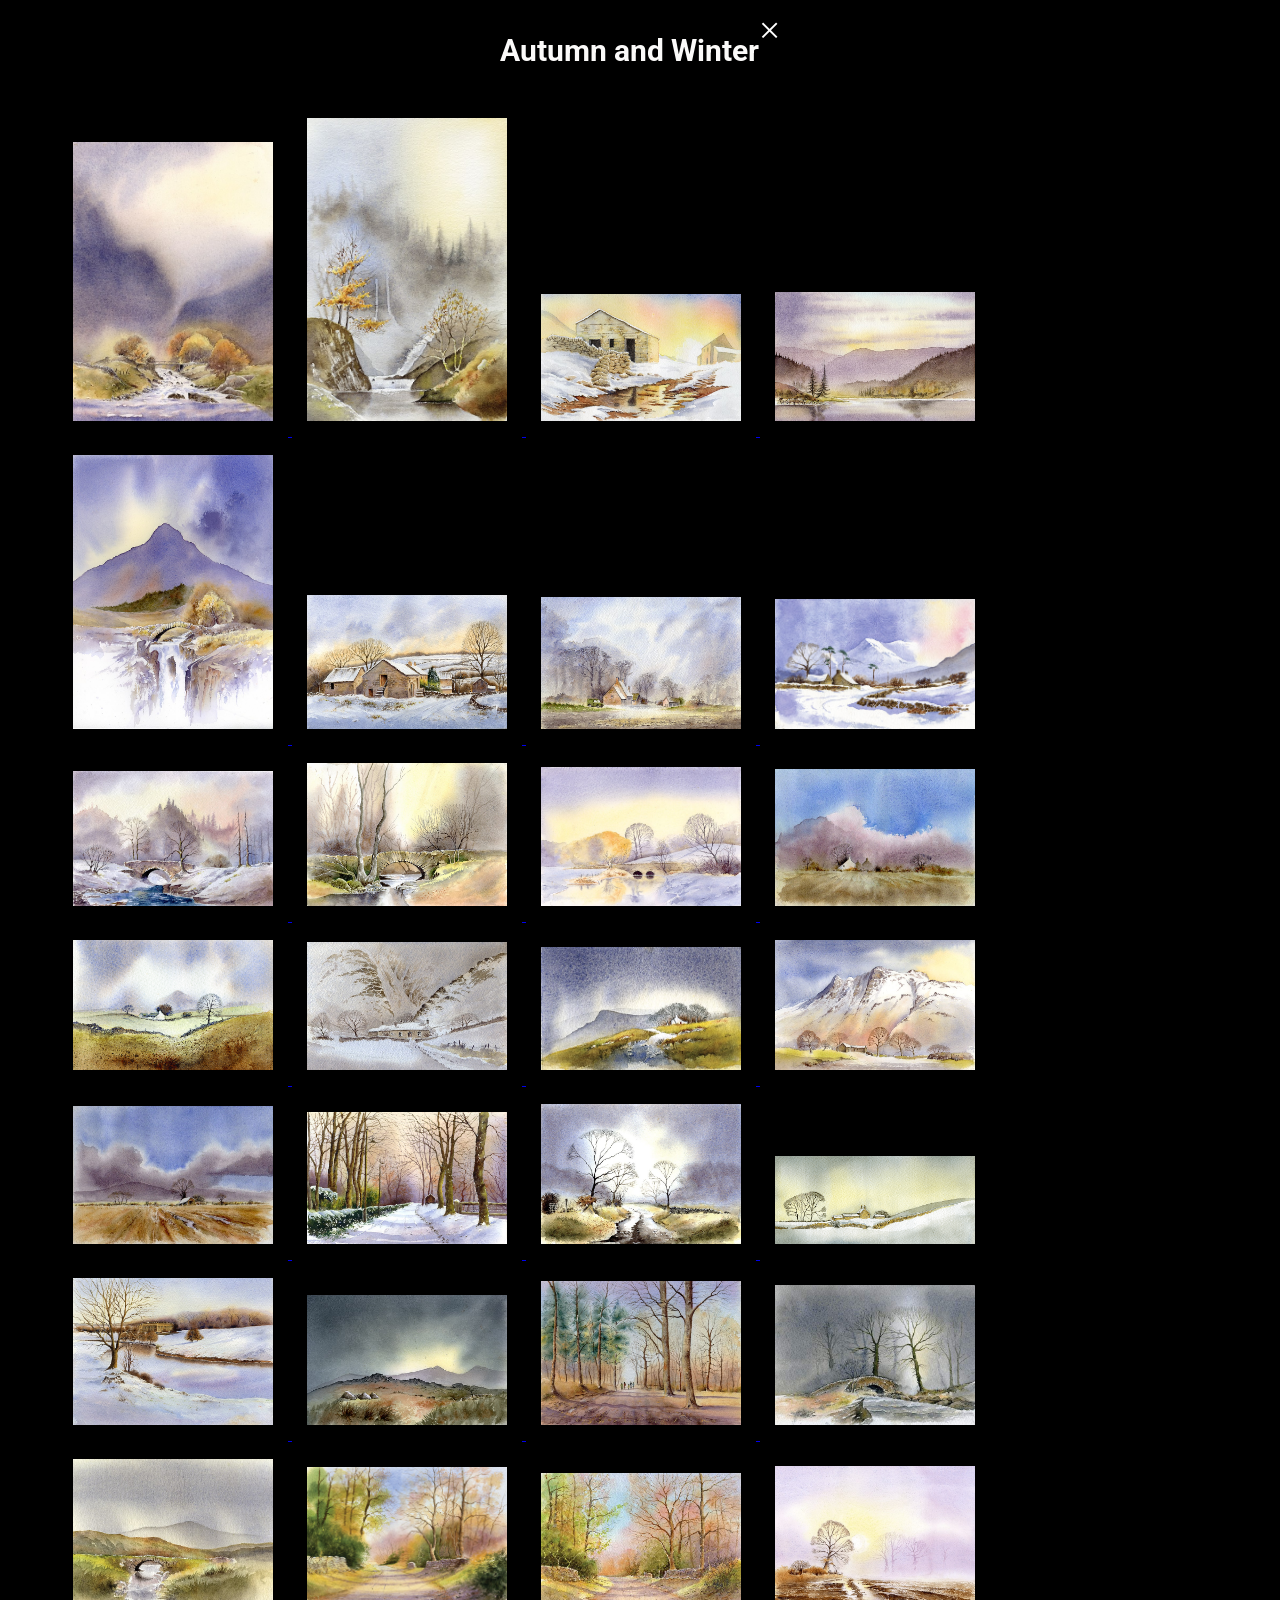
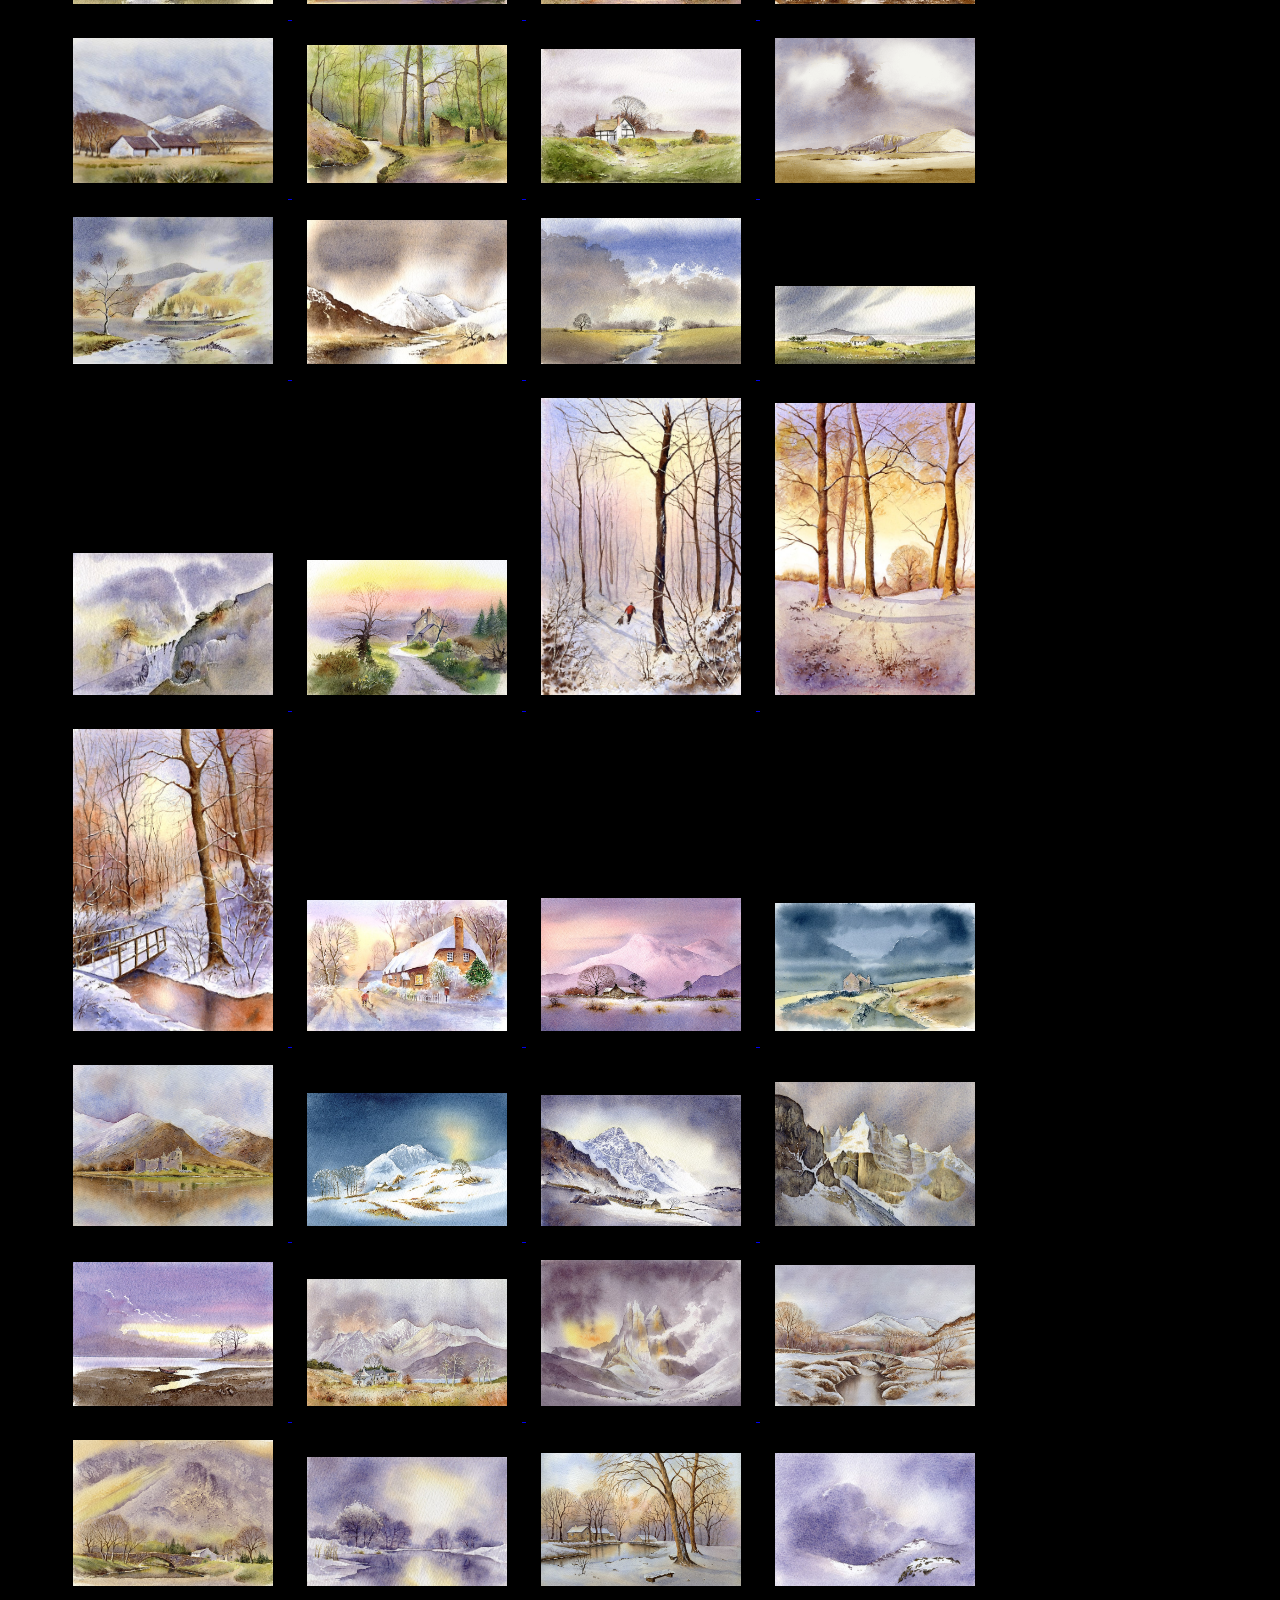
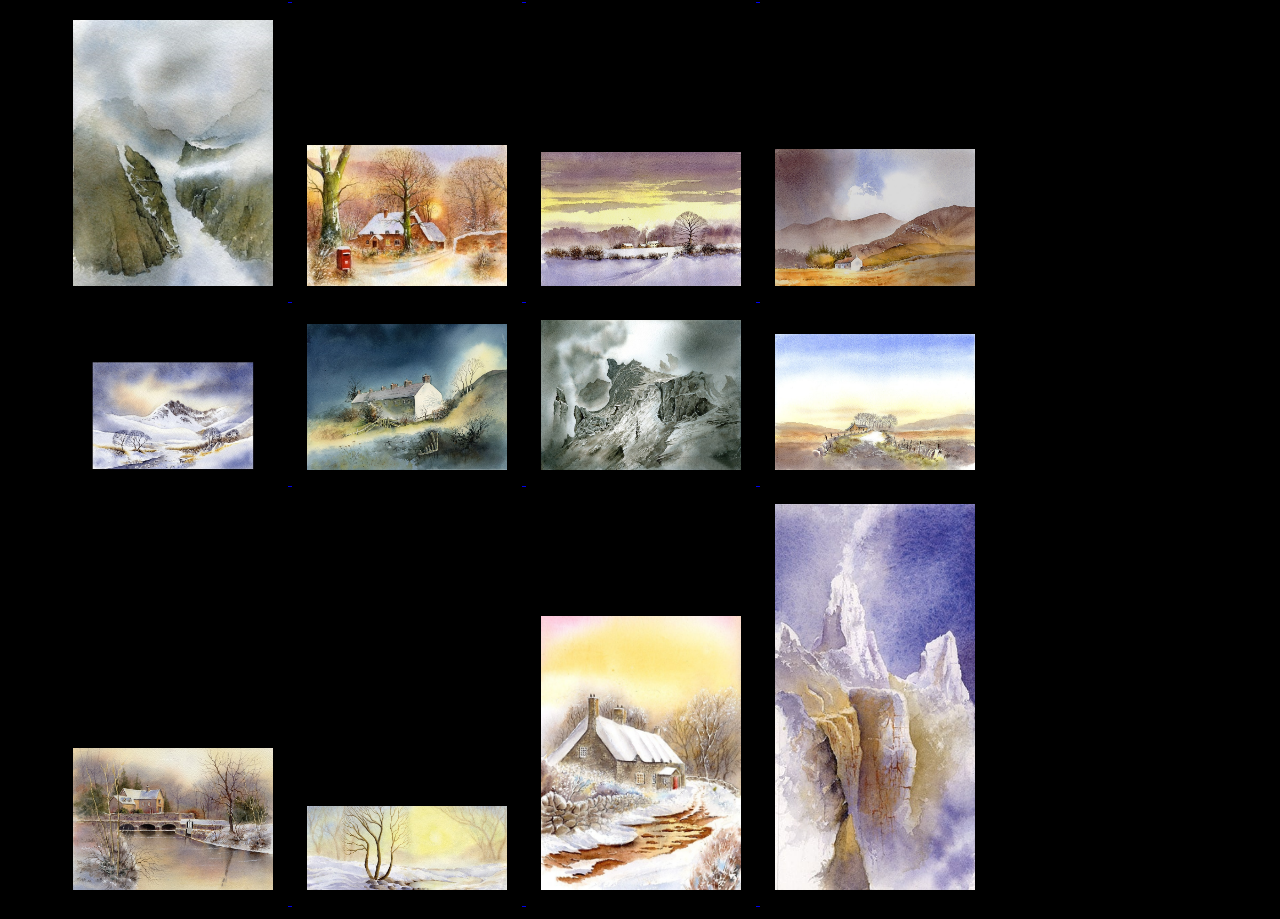
==== galleries/index2.html @ 6ade7bdd "Feb3.3" ====
<!DOCTYPE html>
<html>

<head>
  <meta name="viewport" content="width=device-width, initial-scale=1.0" />
  <title>LightBox</title>
  <link rel="stylesheet" href="css/style2.css" />
  <link rel="stylesheet" href="css/lightbox.min.css" />
  <link rel="preconnect" href="https://fonts.googleapis.com">
  <link rel="preconnect" href="https://fonts.gstatic.com" crossorigin>
  <link href="https://fonts.googleapis.com/css2?family=Roboto:ital,wght@1,100&display=swap" rel="stylesheet">
</head>

<body>
  <nav>
    <h1>Autumn and Winter </h1>
    <a href="../index.html" class="popup__close--white">&times;</a>
  </nav>




  <div class="container">
    <div class="gallery">
      <a href="images/1biga.jpg" data-lightbox="models">
        <img src="images/1biga.jpg" />
      </a>
      <a href="images/2biga.jpg" data-lightbox="models">
        <img src="images/2biga.jpg" />
      </a>
      <a href="images/3a.jpg" data-lightbox="models">
        <img src="images/3a.jpg" />
      </a>
      <a href="images/4a.jpg" data-lightbox="models">
        <img src="images/4a.jpg" />
      </a>
      <a href="images/5a.jpg" data-lightbox="models">
        <img src="images/5a.jpg" />
      </a>
      <a href="images/6a.jpg" data-lightbox="models">
        <img src="images/6a.jpg" />
      </a>
      <a href="images/7a.jpg" data-lightbox="models">
        <img src="images/7a.jpg" />
      </a>
      <a href="images/8biga.jpg" data-lightbox="models">
        <img src="images/8biga.jpg" />
      </a>
      <a href="images/9a.jpg" data-lightbox="models">
        <img src="images/9a.jpg" />
      </a>
      <a href="images/10a.jpg" data-lightbox="models">
        <img src="images/10a.jpg" />
      </a>
      <a href="images/11a.jpg" data-lightbox="models">
        <img src="images/11a.jpg" />
      </a>
      <a href="images/12a.jpg" data-lightbox="models">
        <img src="images/12a.jpg" />
      </a>
      <a href="images/13a.jpg" data-lightbox="models">
        <img src="images/13a.jpg" />
      </a>
      <a href="images/14a.jpg" data-lightbox="models">
        <img src="images/14a.jpg" />
      </a>
      <a href="images/15a.jpg" data-lightbox="models">
        <img src="images/15a.jpg" />
      </a>
      <a href="images/16a.jpg" data-lightbox="models">
        <img src="images/16a.jpg" />
      </a>
      <a href="images/17a.jpg" data-lightbox="models">
        <img src="images/17a.jpg" />
      </a>
      <a href="images/18a.jpg" data-lightbox="models">
        <img src="images/18a.jpg" />
      </a>
      <a href="images/19a.jpg" data-lightbox="models">
        <img src="images/19a.jpg" />
      </a>
      <a href="images/20a.png" data-lightbox="models">
        <img src="images/20a.png" />
      </a>
      <a href="images/21a.jpg" data-lightbox="models">
        <img src="images/21a.jpg" />
      </a>
      <a href="images/22a.jpg" data-lightbox="models">
        <img src="images/22a.jpg" />
      </a>
      <a href="images/23a.jpg" data-lightbox="models">
        <img src="images/23a.jpg" />
      </a>
      <a href="images/24a.jpg" data-lightbox="models">
        <img src="images/24a.jpg" />
      </a>
      <a href="images/25a.jpg" data-lightbox="models">
        <img src="images/25a.jpg" />
      </a>
      <a href="images/26a.jpg" data-lightbox="models">
        <img src="images/26a.jpg" />
      </a>
      <a href="images/27a.jpg" data-lightbox="models">
        <img src="images/27a.jpg" />
      </a>
      <a href="images/28a.jpg" data-lightbox="models">
        <img src="images/28a.jpg" />
      </a>
      <a href="images/29a.jpg" data-lightbox="models">
        <img src="images/29a.jpg" />
      </a>
      <a href="images/30a.jpg" data-lightbox="models">
        <img src="images/30a.jpg" />
      </a>
      <a href="images/31a.jpg" data-lightbox="models">
        <img src="images/31a.jpg" />
      </a>
      <a href="images/32a.png" data-lightbox="models">
        <img src="images/32a.png" />
      </a>
      <a href="images/33a.jpg" data-lightbox="models">
        <img src="images/33a.jpg" />
      </a>
      <a href="images/34a.jpg" data-lightbox="models">
        <img src="images/34a.jpg" />
      </a>
      <a href="images/35a.jpg" data-lightbox="models">
        <img src="images/35a.jpg" />
      </a>
      <a href="images/36a.jpg" data-lightbox="models">
        <img src="images/36a.jpg" />
      </a>
      <a href="images/37au.jpg" data-lightbox="models">
        <img src="images/37au.jpg" />
      </a>
      <a href="images/38a.jpg" data-lightbox="models">
        <img src="images/38a.jpg" />
      </a>
      <a href="images/39a.jpg" data-lightbox="models">
        <img src="images/39a.jpg" />
      </a>
      <a href="images/40a.jpg" data-lightbox="models">
        <img src="images/40a.jpg" />
      </a>
      <a href="images/41a.jpg" data-lightbox="models">
        <img src="images/41a.jpg" />
      </a>
      <a href="images/42a.jpg" data-lightbox="models">
        <img src="images/42a.jpg" />
      </a>
      <a href="images/43a.jpg" data-lightbox="models">
        <img src="images/43a.jpg" />
      </a>
      <a href="images/44a.jpg" data-lightbox="models">
        <img src="images/44a.jpg" />
      </a>
      <a href="images/45a.jpg" data-lightbox="models">
        <img src="images/45a.jpg" />
      </a>
      <a href="images/46a.jpg" data-lightbox="models">
        <img src="images/46a.jpg" />
      </a>
      <a href="images/47a.jpg" data-lightbox="models">
        <img src="images/47a.jpg" />
      </a>
      <a href="images/48a.jpg" data-lightbox="models">
        <img src="images/48a.jpg" />
      </a>
      <a href="images/49a.jpg" data-lightbox="models">
        <img src="images/49a.jpg" />
      </a>
      <a href="images/50a.jpg" data-lightbox="models">
        <img src="images/50a.jpg" />
      </a>
      <a href="images/51a.jpg" data-lightbox="models">
        <img src="images/51a.jpg" />
      </a>
      <a href="images/52a.jpg" data-lightbox="models">
        <img src="images/52a.jpg" />
      </a>
      <a href="images/53a.jpg" data-lightbox="models">
        <img src="images/53a.jpg" />
      </a>
      <a href="images/54a.jpg" data-lightbox="models">
        <img src="images/54a.jpg" />
      </a>
      <a href="images/55a.jpg" data-lightbox="models">
        <img src="images/55a.jpg" />
      </a>
      <a href="images/56a.jpg" data-lightbox="models">
        <img src="images/56a.jpg" />
      </a>
      <a href="images/57ab.jpg" data-lightbox="models">
        <img src="images/57ab.jpg" />
      </a>
      <a href="images/58a.jpg" data-lightbox="models">
        <img src="images/58a.jpg" />
      </a>
      <a href="images/59a.jpg" data-lightbox="models">
        <img src="images/59a.jpg" />
      </a>
      <a href="images/60a.jpg" data-lightbox="models">
        <img src="images/60a.jpg" />
      </a>
      <a href="images/61a.jpg" data-lightbox="models">
        <img src="images/61a.jpg" />
      </a>
      <a href="images/62a.jpg" data-lightbox="models">
        <img src="images/62a.jpg" />
      </a>
      <a href="images/63a.jpg" data-lightbox="models">
        <img src="images/63a.jpg" />
      </a>
      <a href="images/64a.jpg" data-lightbox="models">
        <img src="images/64a.jpg" />
      </a>
      <a href="images/65a.jpg" data-lightbox="models">
        <img src="images/65a.jpg" />
      </a>
      <a href="images/66a.jpg" data-lightbox="models">
        <img src="images/66a.jpg" />
      </a>
      <a href="images/67a.jpg" data-lightbox="models">
        <img src="images/67a.jpg" />
      </a>
      <a href="images/68a.jpg" data-lightbox="models">
        <img src="images/68a.jpg" />
      </a>
      <!-- <a href="images/51a.jpg" data-lightbox="models" >
          <img src="images/51a.jpg" />
        </a> -->


    </div>
    <script src="js/lightbox-plus-jquery.min.js"></script>
</body>

</html>
---- galleries/css/style2.css ----
body {
  background-color: #000000;
}

nav {
  display: flex;
  justify-content: center;
}

h1 {
  text-align: center;
  color: rgb(251, 250, 249);
  font-family: "Roboto", sans-serif;
  /*   
  font-family: "Water Brush", cursive; */
  font-size: calc(1.3rem + 0.75vw);
}

.gallery {
  margin: 10px 50px;
}

.gallery img {
  transition: 1s;
  padding: 15px;
  width: 200px;
}

.gallery img:hover {
  filter: grayscale(100%);
  transform: scale(1.1);
}

.popup__close--white:link,
.popup__close--white:visited {
  color: white;
  /* top: -4rem;
  right: 1rem; */
  font-size: calc(1.2rem + 1.5vw);
  text-decoration: none;
  /* line-height: 1; */
  /* justify-content: end; */
  /* display: inline-block; */
}

/* .popup__close:link,
.popup__close:visited {
  color: #777;
  position: absolute;
  top: 2rem;
  right: 1rem;
  font-size: 4rem;
  text-decoration: none;
  display: inline-block;
  transition: all 0.2s;
  line-height: 1;
} */
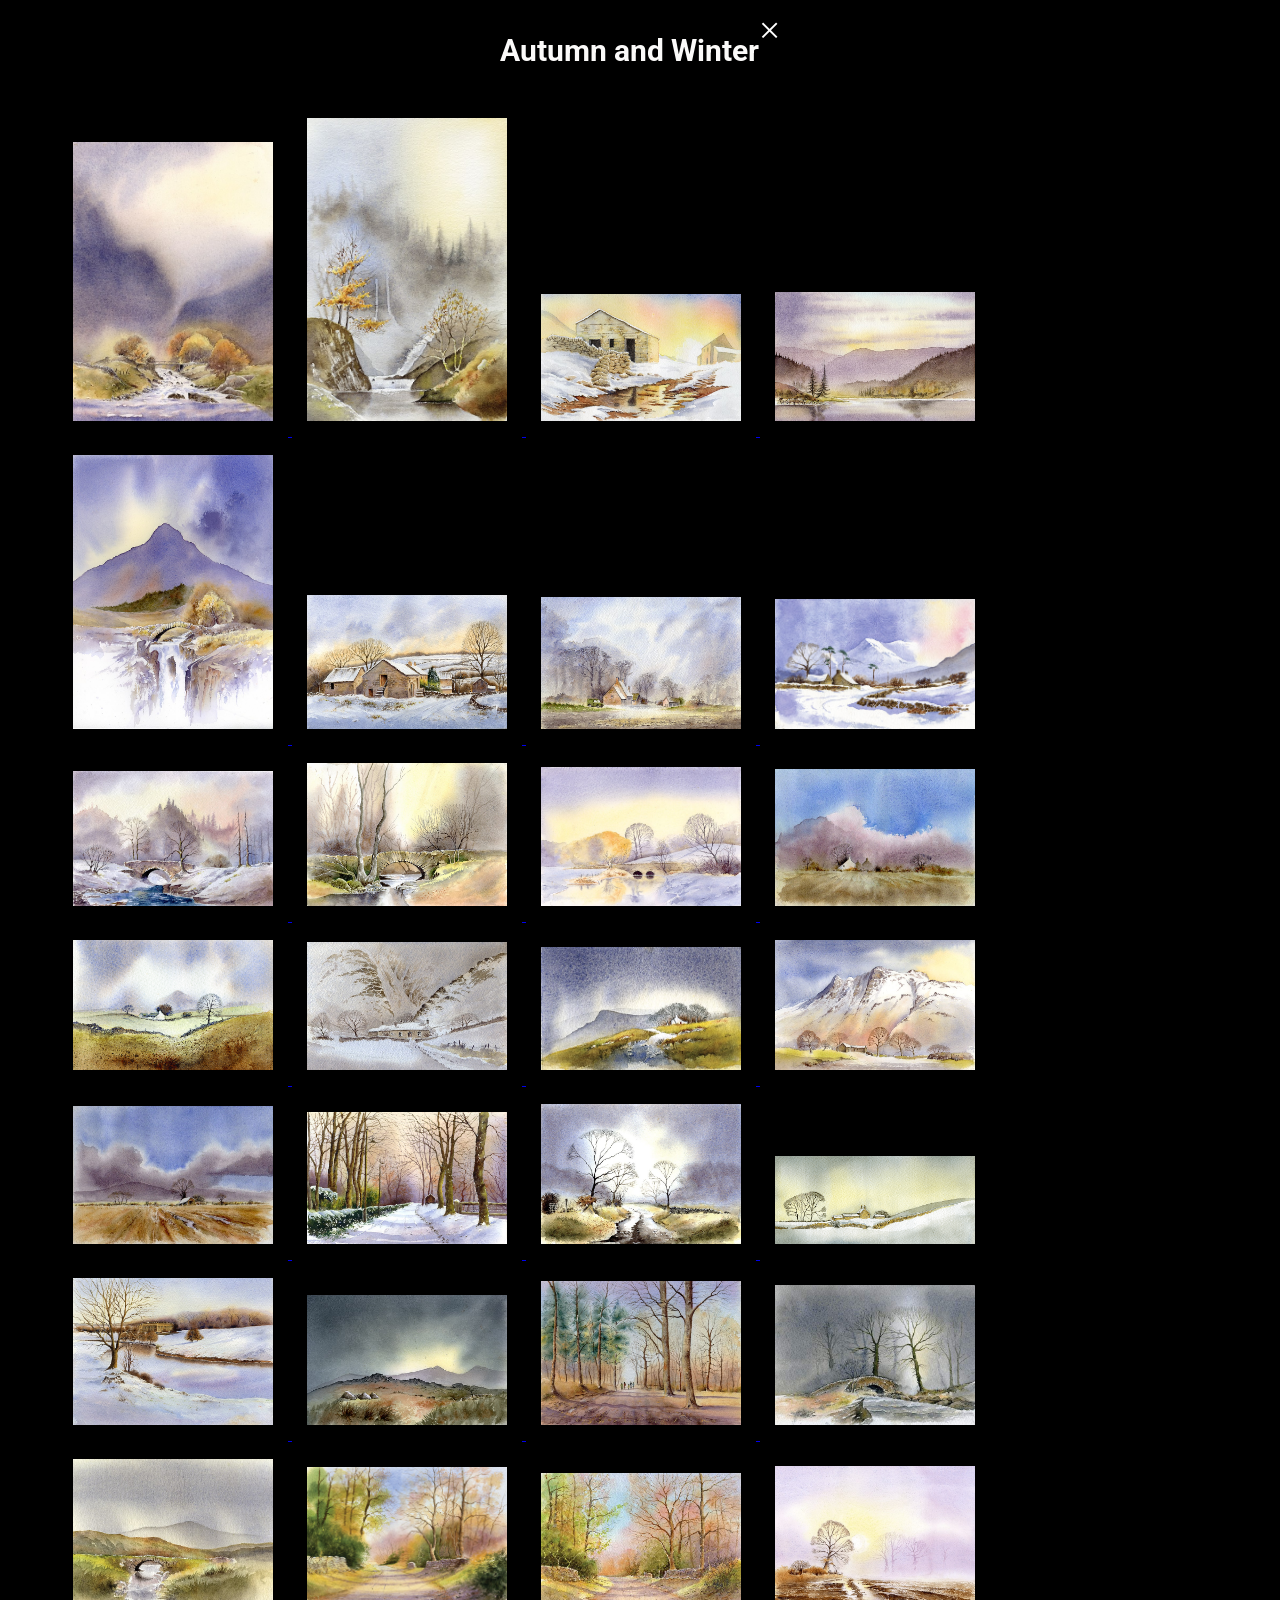
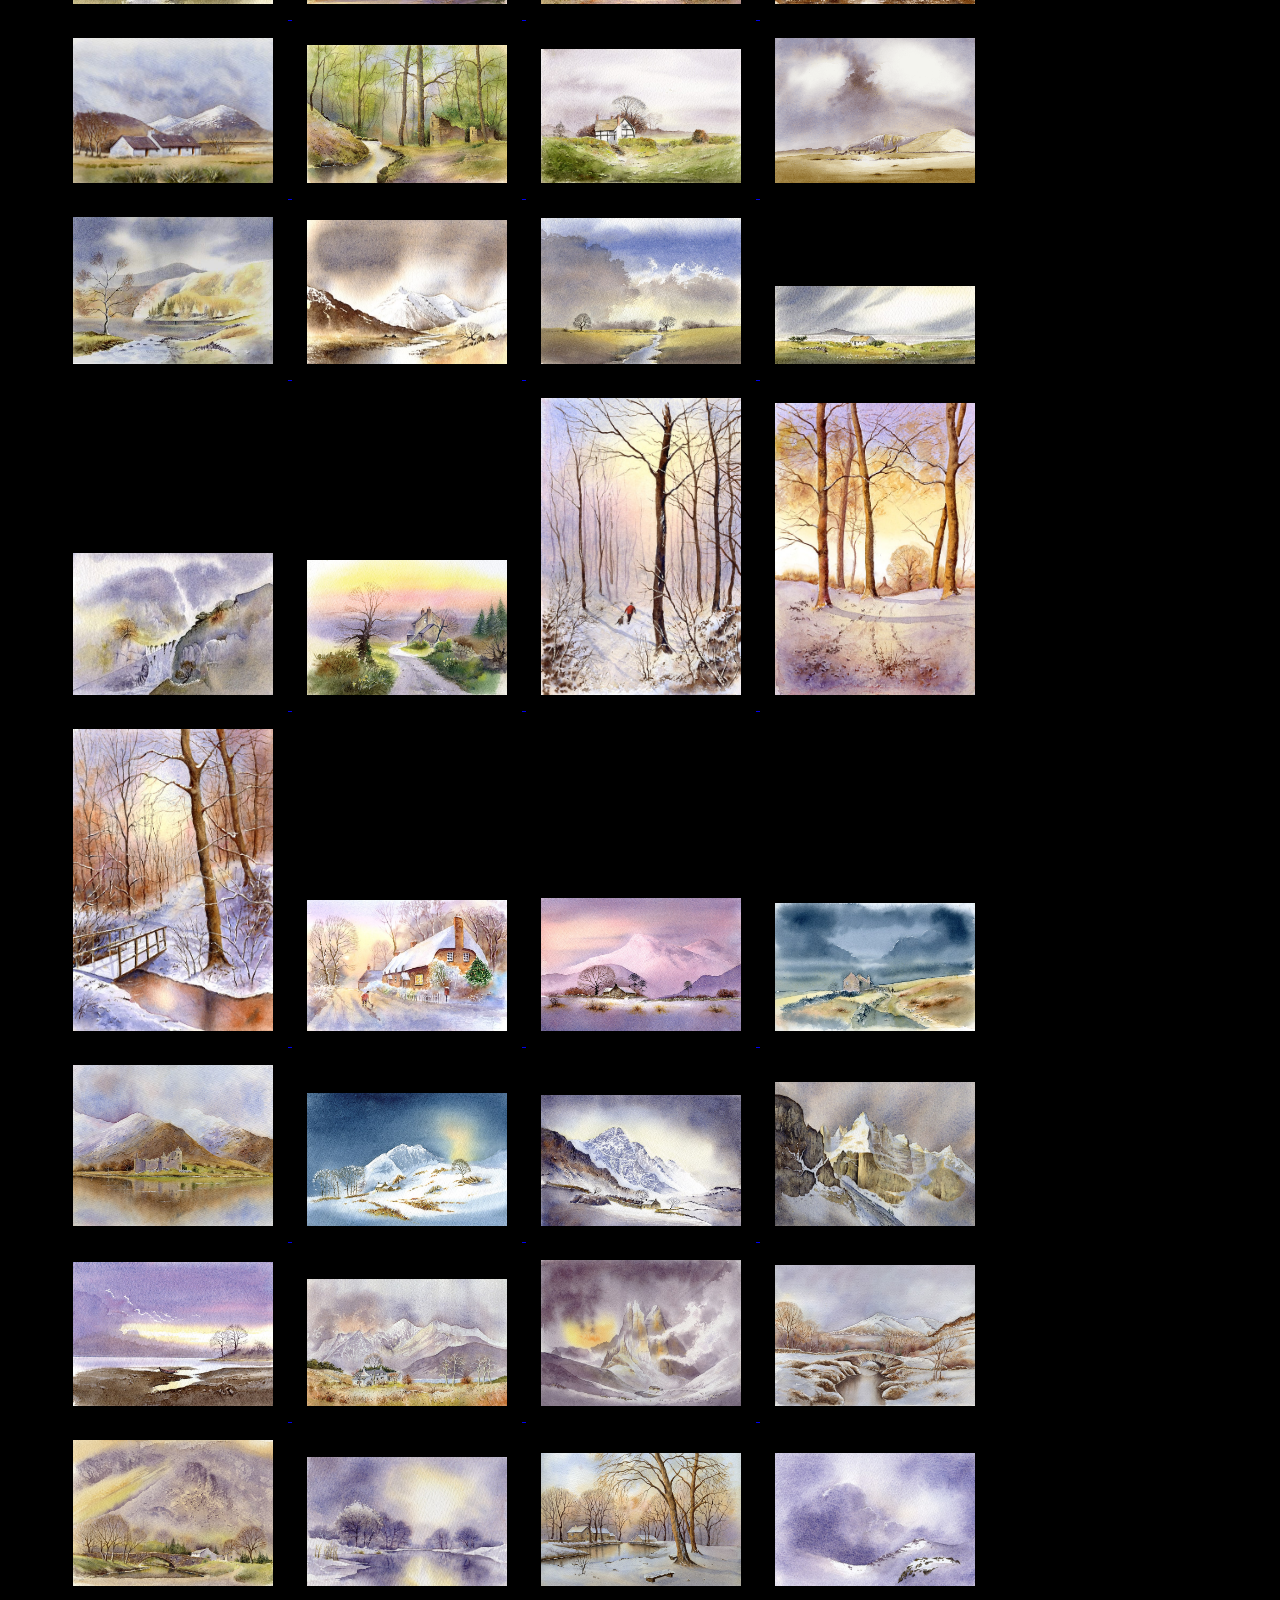
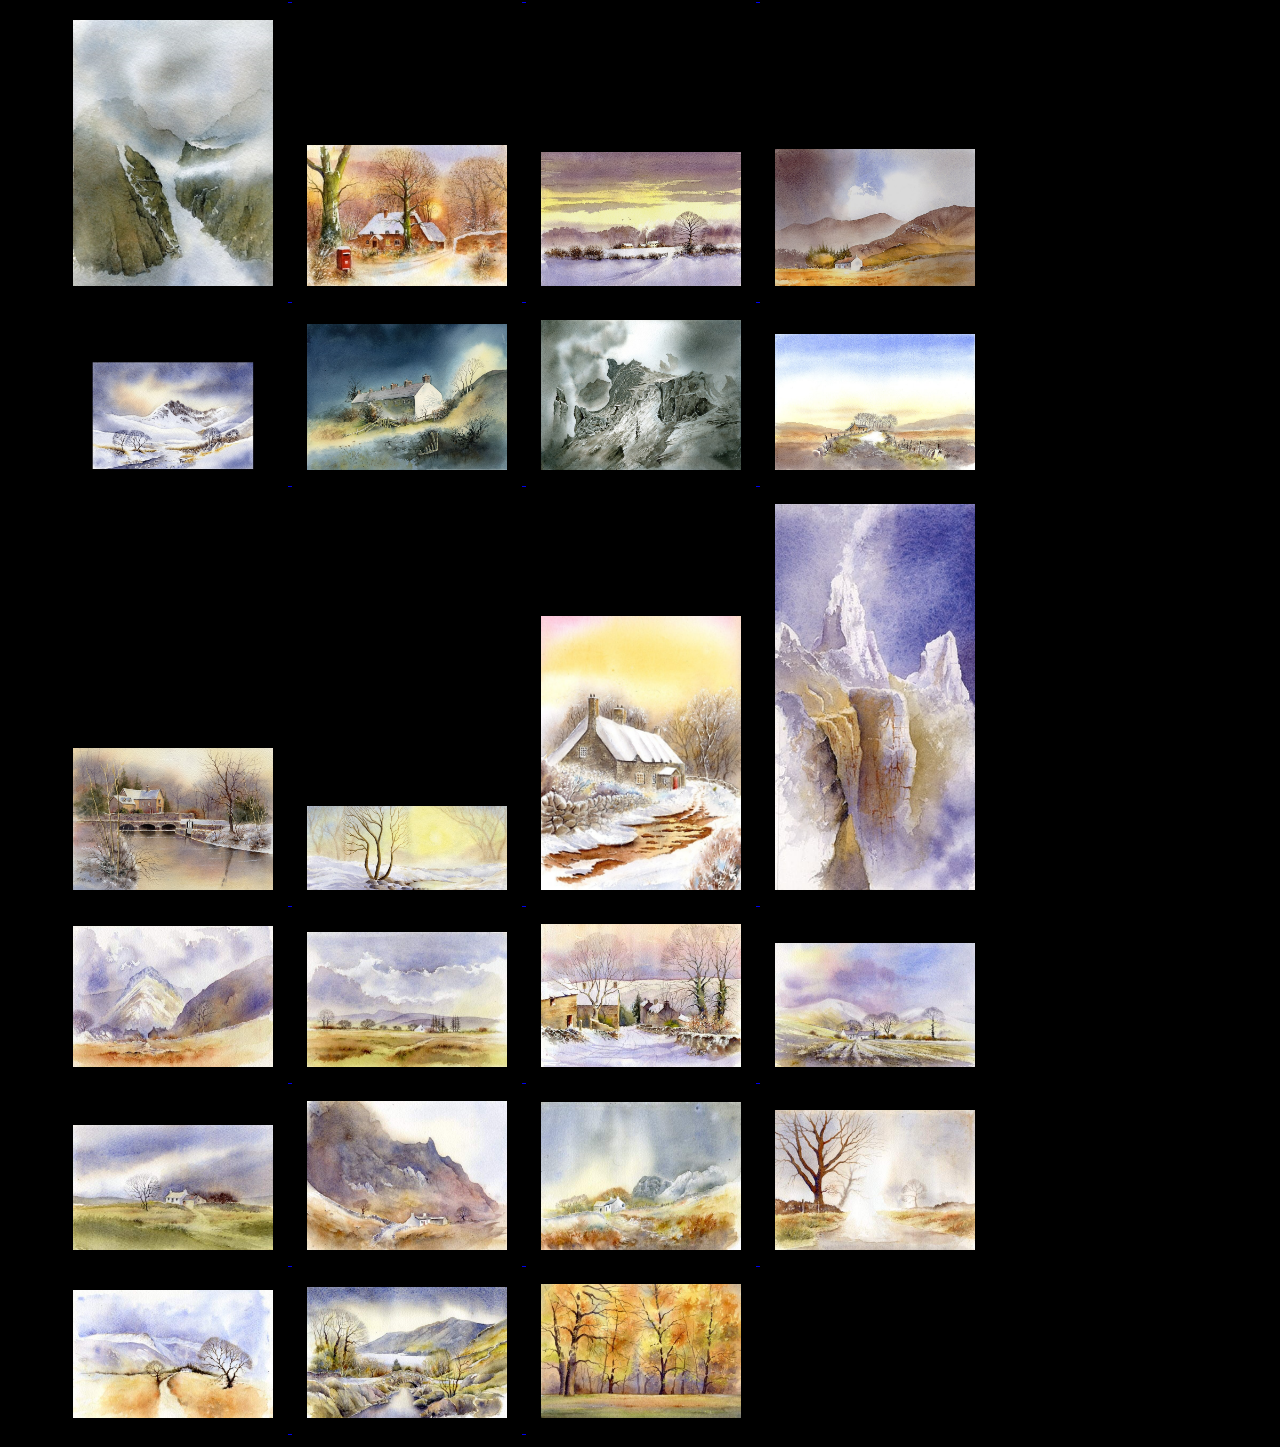
==== commit d6f4a856: "April06.1" ====
--- a/galleries/index2.html
+++ b/galleries/index2.html
@@ -226,6 +226,39 @@
       <a href="images/68a.jpg" data-lightbox="models">
         <img src="images/68a.jpg" />
       </a>
+      <a href="images/69a.jpg" data-lightbox="models">
+        <img src="images/69a.jpg" />
+      </a>
+      <a href="images/70a.jpg" data-lightbox="models">
+        <img src="images/70a.jpg" />
+      </a>
+      <a href="images/71a.jpg" data-lightbox="models">
+        <img src="images/71a.jpg" />
+      </a>
+      <a href="images/72a.jpg" data-lightbox="models">
+        <img src="images/72a.jpg" />
+      </a>
+      <a href="images/73a.jpg" data-lightbox="models">
+        <img src="images/73a.jpg" />
+      </a>
+      <a href="images/74a.jpg" data-lightbox="models">
+        <img src="images/74a.jpg" />
+      </a>
+      <a href="images/75a.jpg" data-lightbox="models">
+        <img src="images/75a.jpg" />
+      </a>
+      <a href="images/76a.jpg" data-lightbox="models">
+        <img src="images/76a.jpg" />
+      </a>
+      <a href="images/77a.jpg" data-lightbox="models">
+        <img src="images/77a.jpg" />
+      </a>
+      <a href="images/78a.jpg" data-lightbox="models">
+        <img src="images/78a.jpg" />
+      </a>
+      <a href="images/79a.jpg" data-lightbox="models">
+        <img src="images/79a.jpg" />
+      </a>
       <!-- <a href="images/51a.jpg" data-lightbox="models" >
           <img src="images/51a.jpg" />
         </a> -->
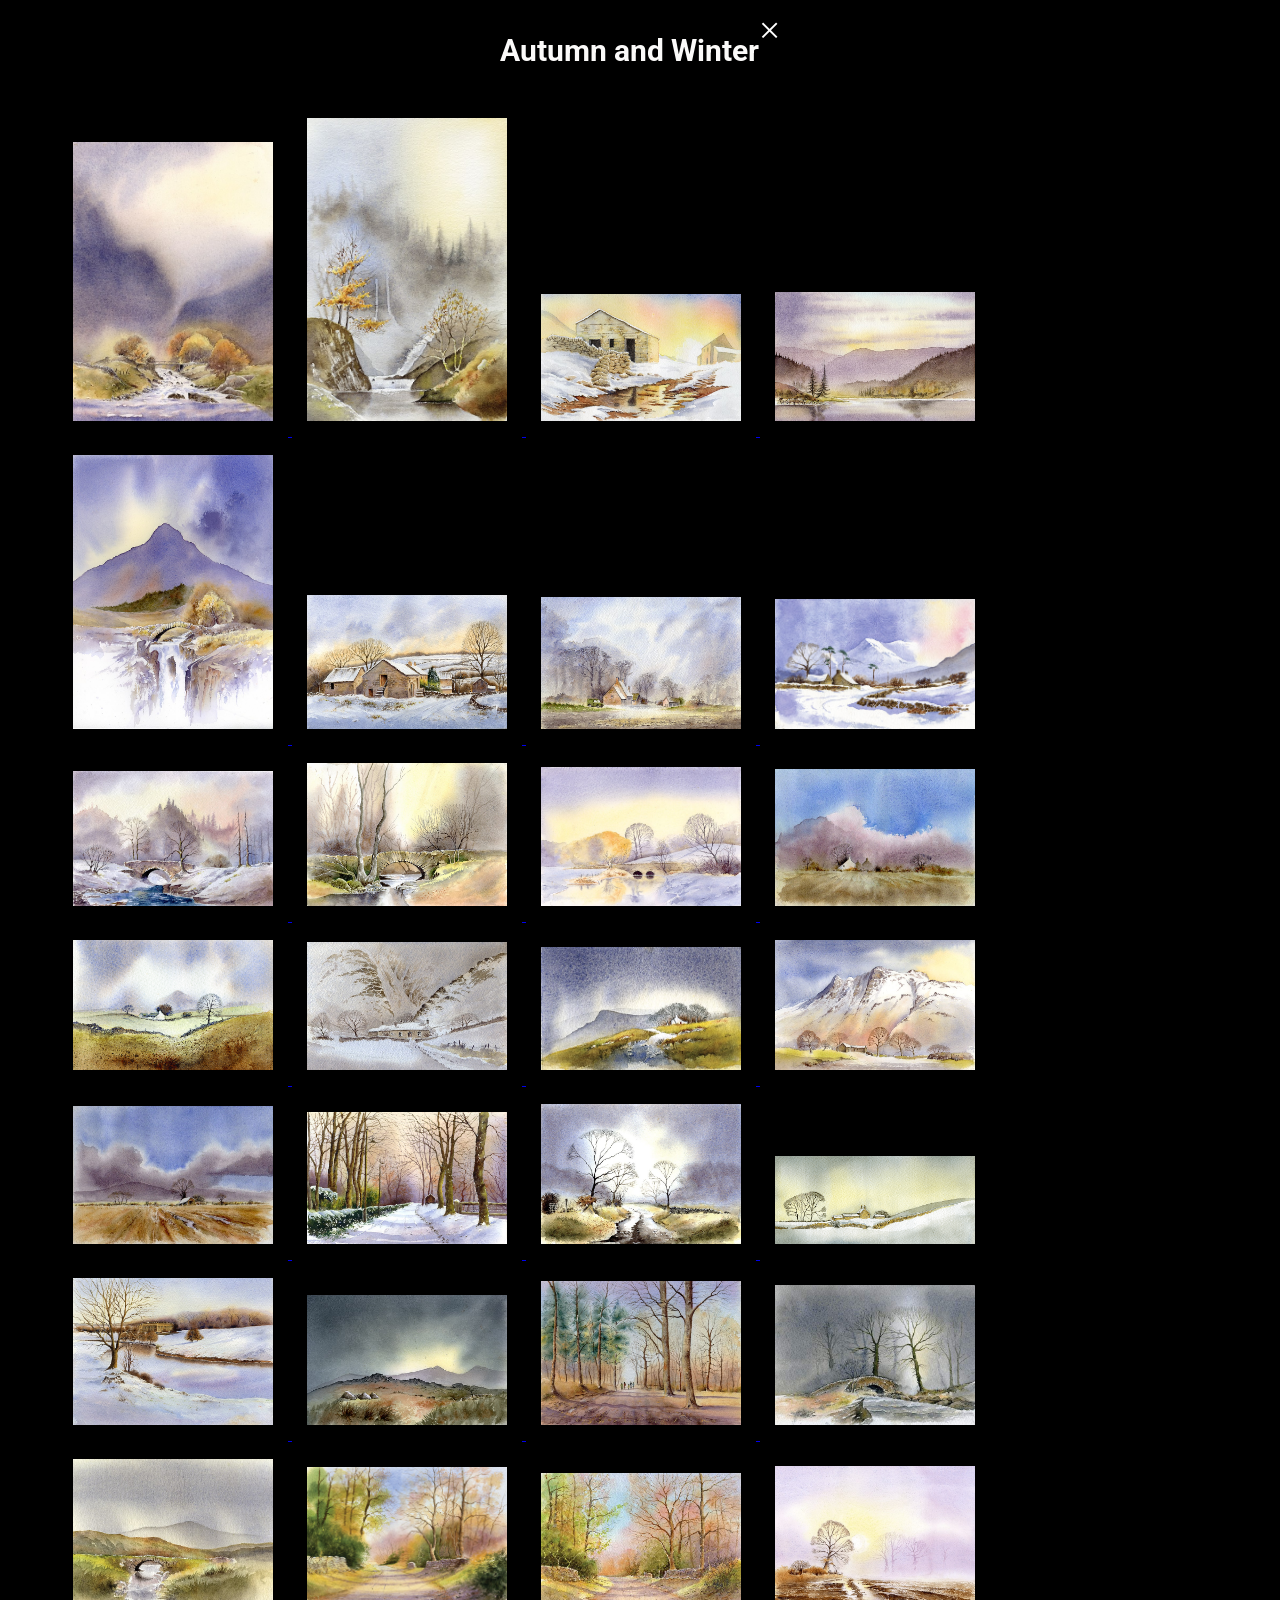
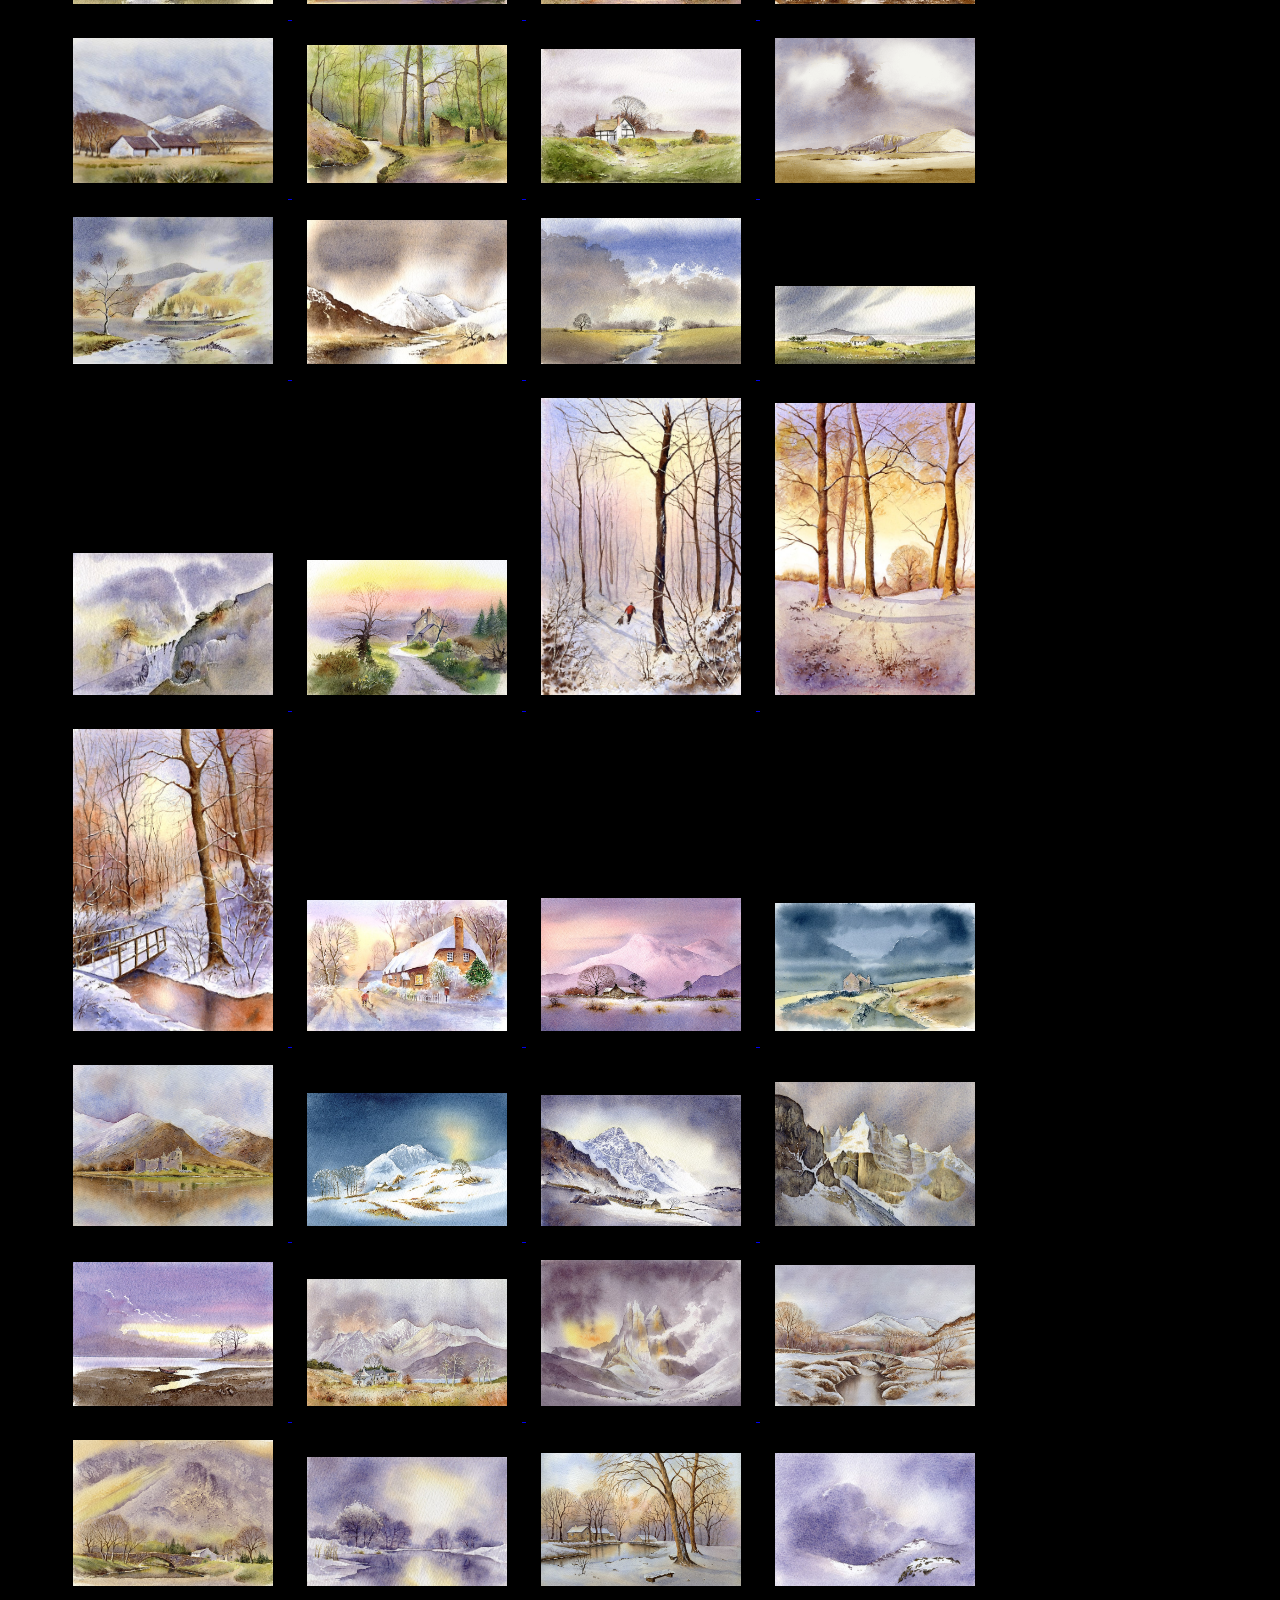
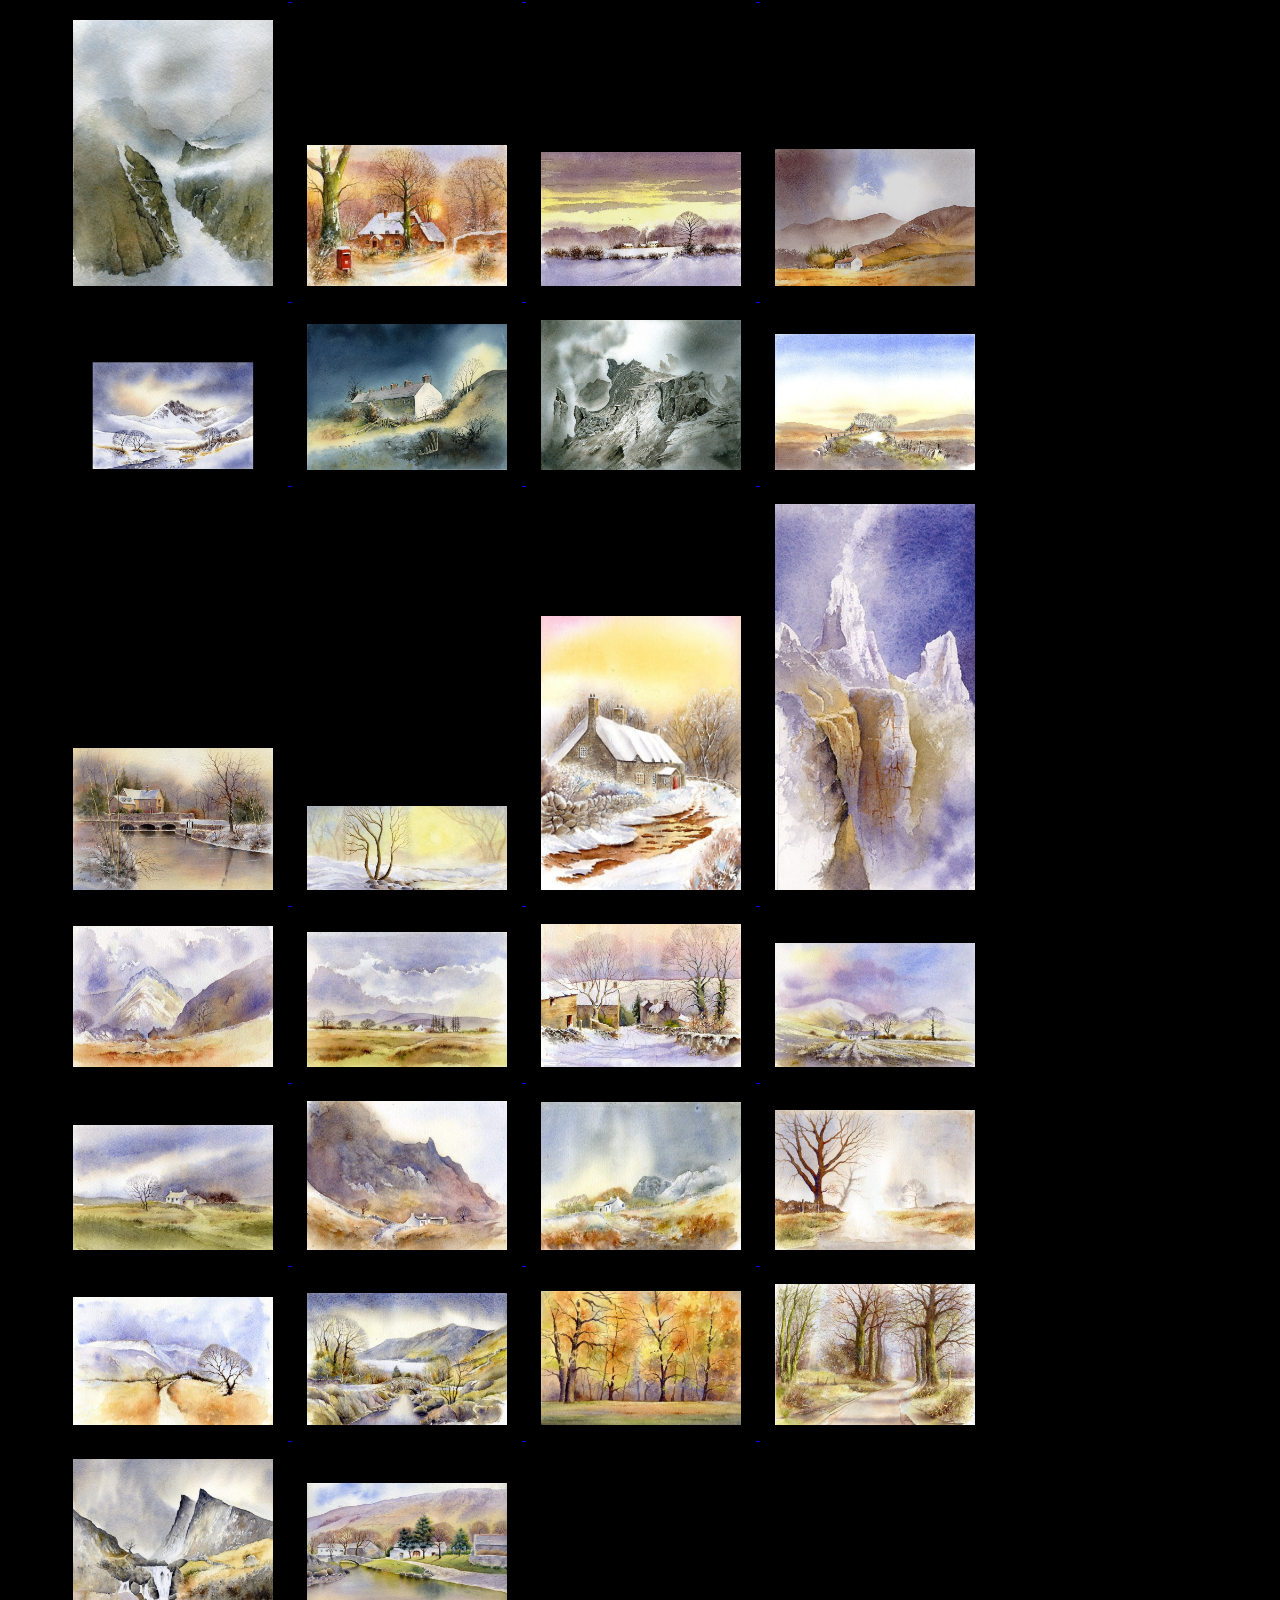
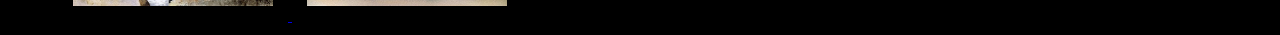
==== commit f24892e0: "April2" ====
--- a/galleries/index2.html
+++ b/galleries/index2.html
@@ -259,6 +259,15 @@
       <a href="images/79a.jpg" data-lightbox="models">
         <img src="images/79a.jpg" />
       </a>
+      <a href="images/80a.jpg" data-lightbox="models">
+        <img src="images/80a.jpg" />
+      </a>
+      <a href="images/81a.jpg" data-lightbox="models">
+        <img src="images/81a.jpg" />
+      </a>
+      <a href="images/82a.jpg" data-lightbox="models">
+        <img src="images/82a.jpg" />
+      </a>
       <!-- <a href="images/51a.jpg" data-lightbox="models" >
           <img src="images/51a.jpg" />
         </a> -->
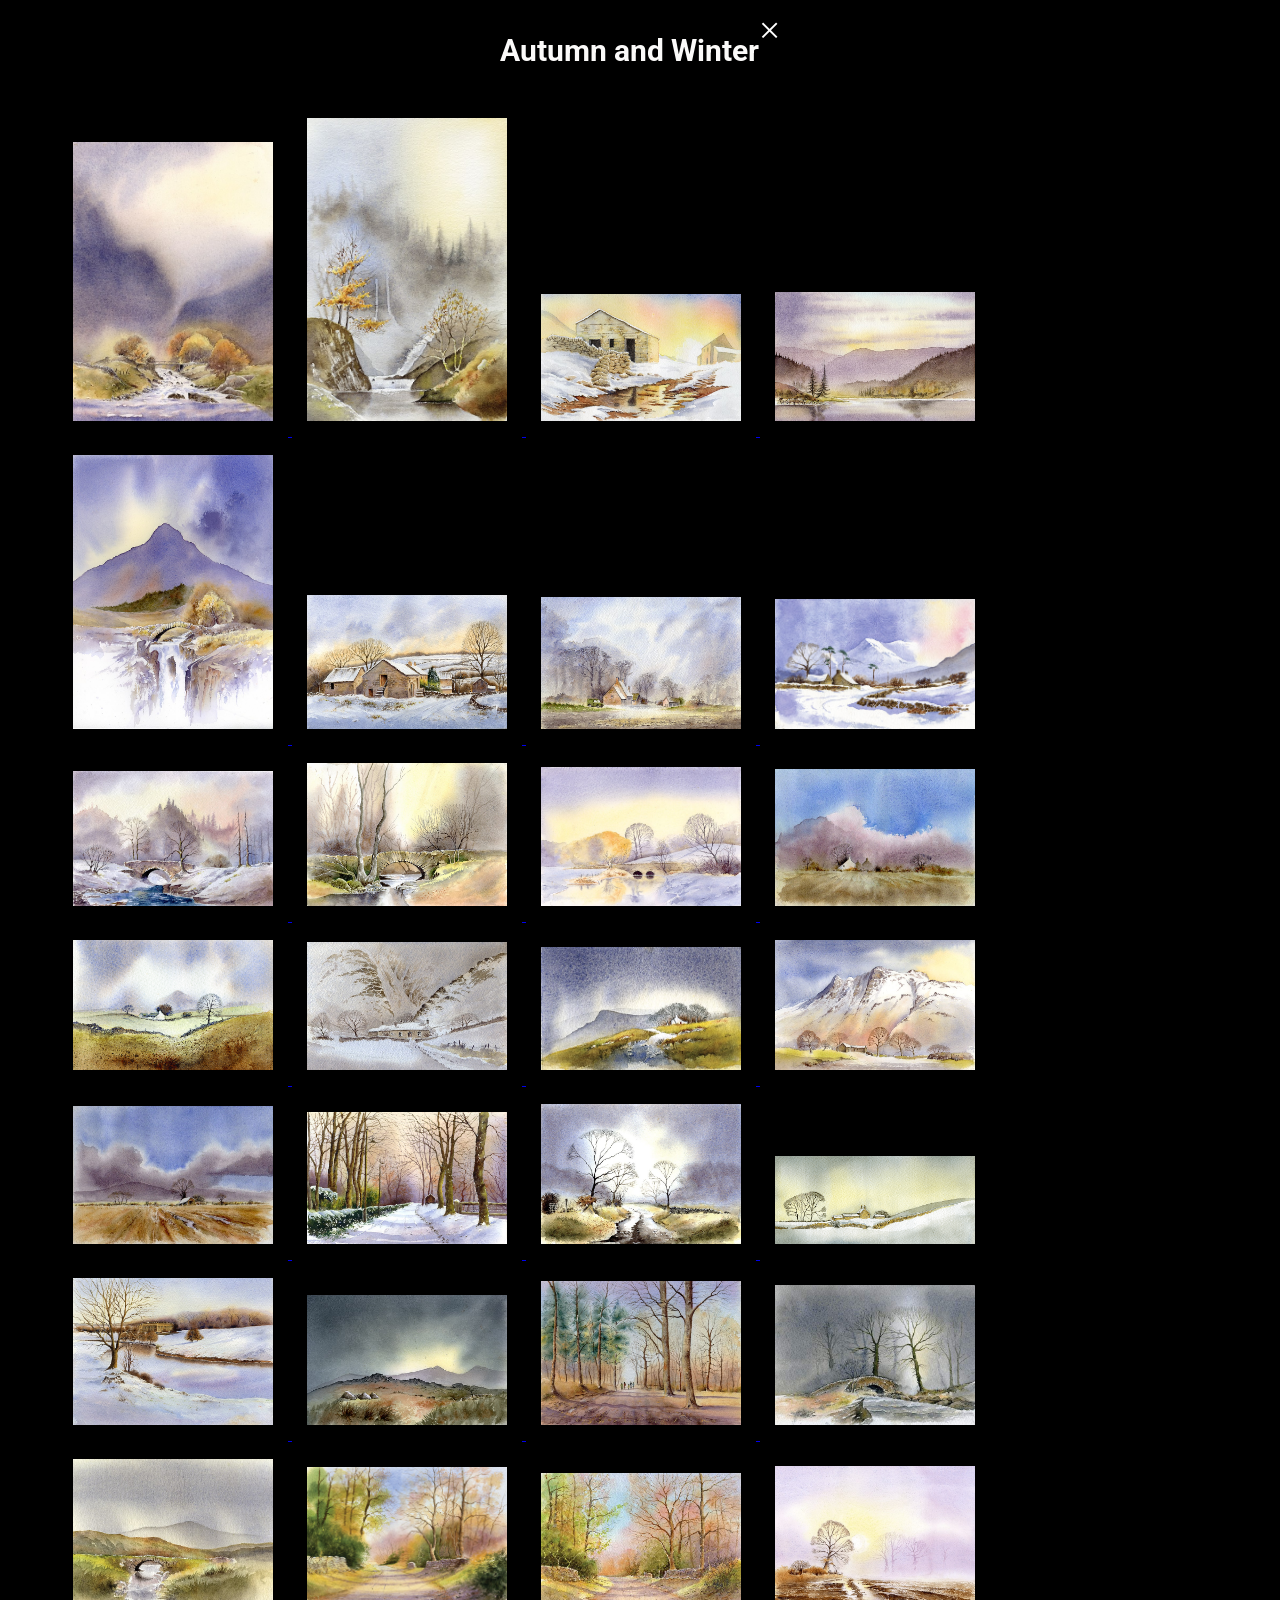
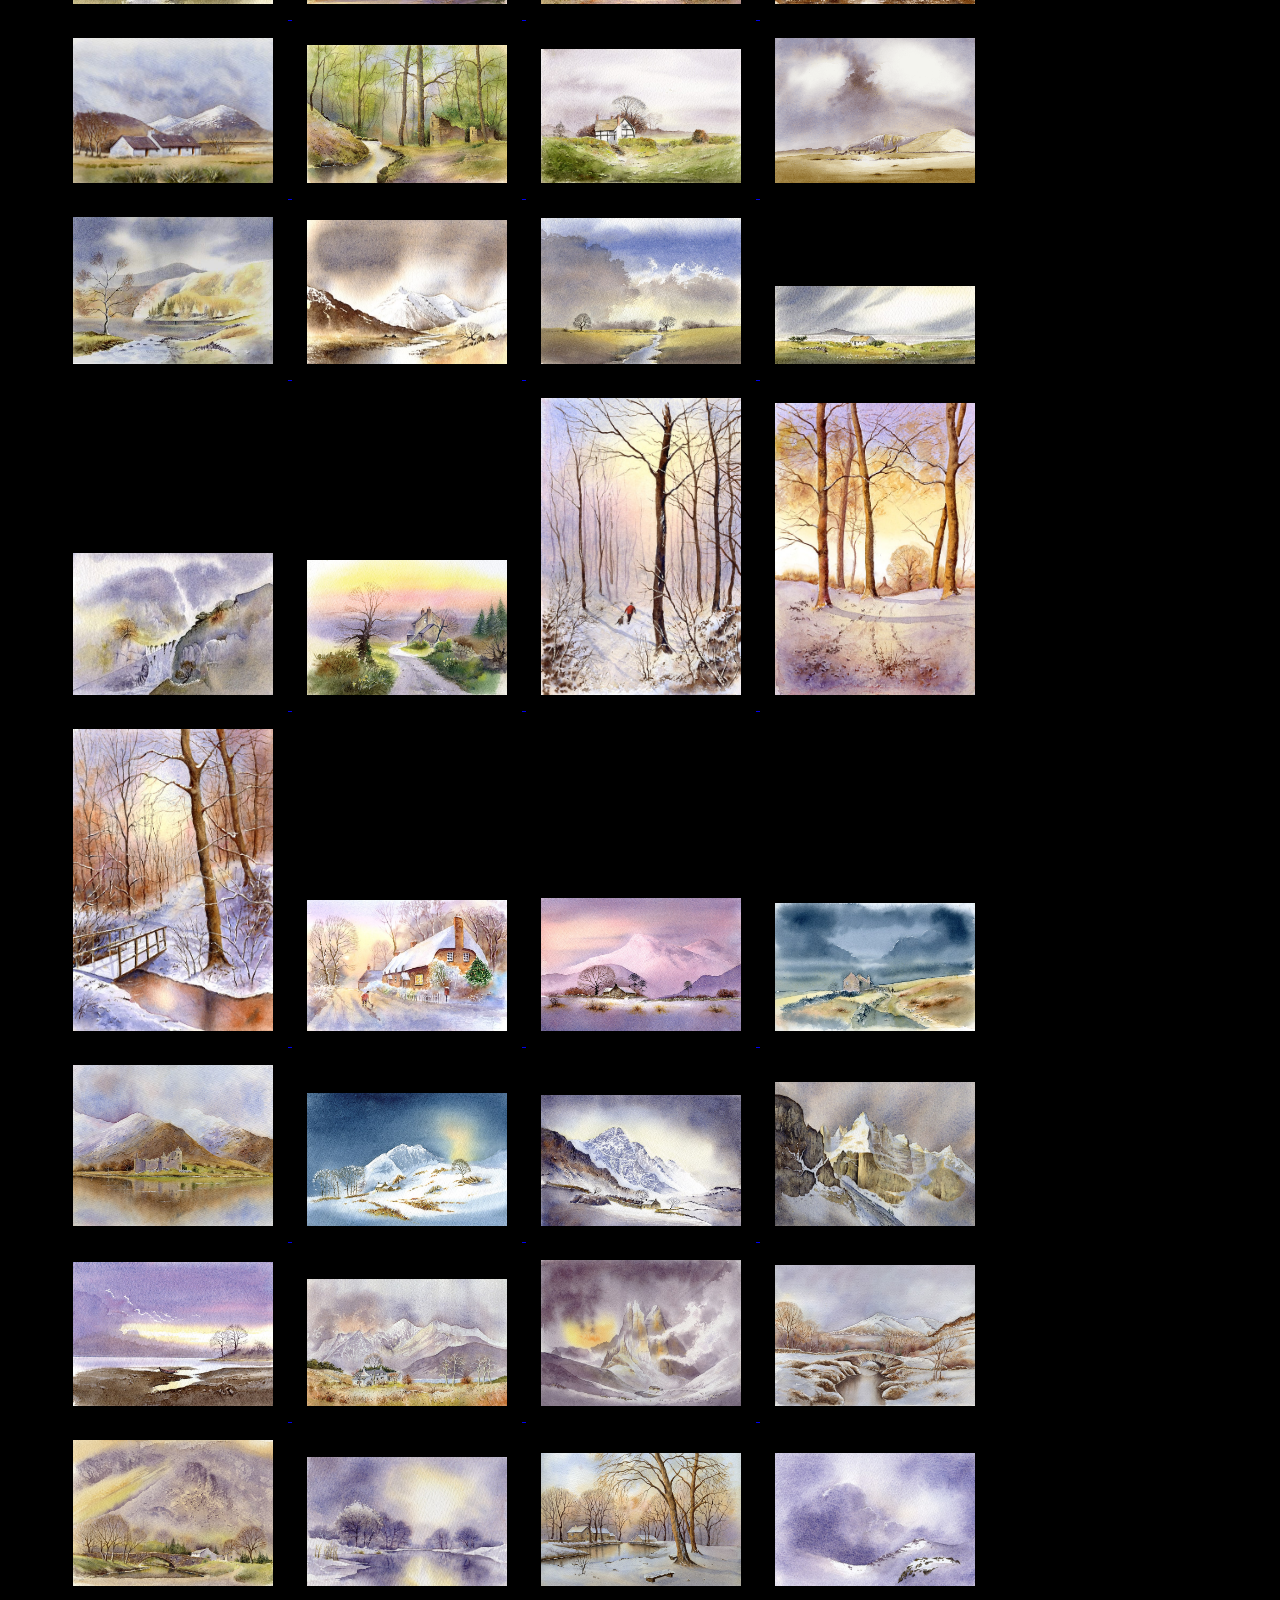
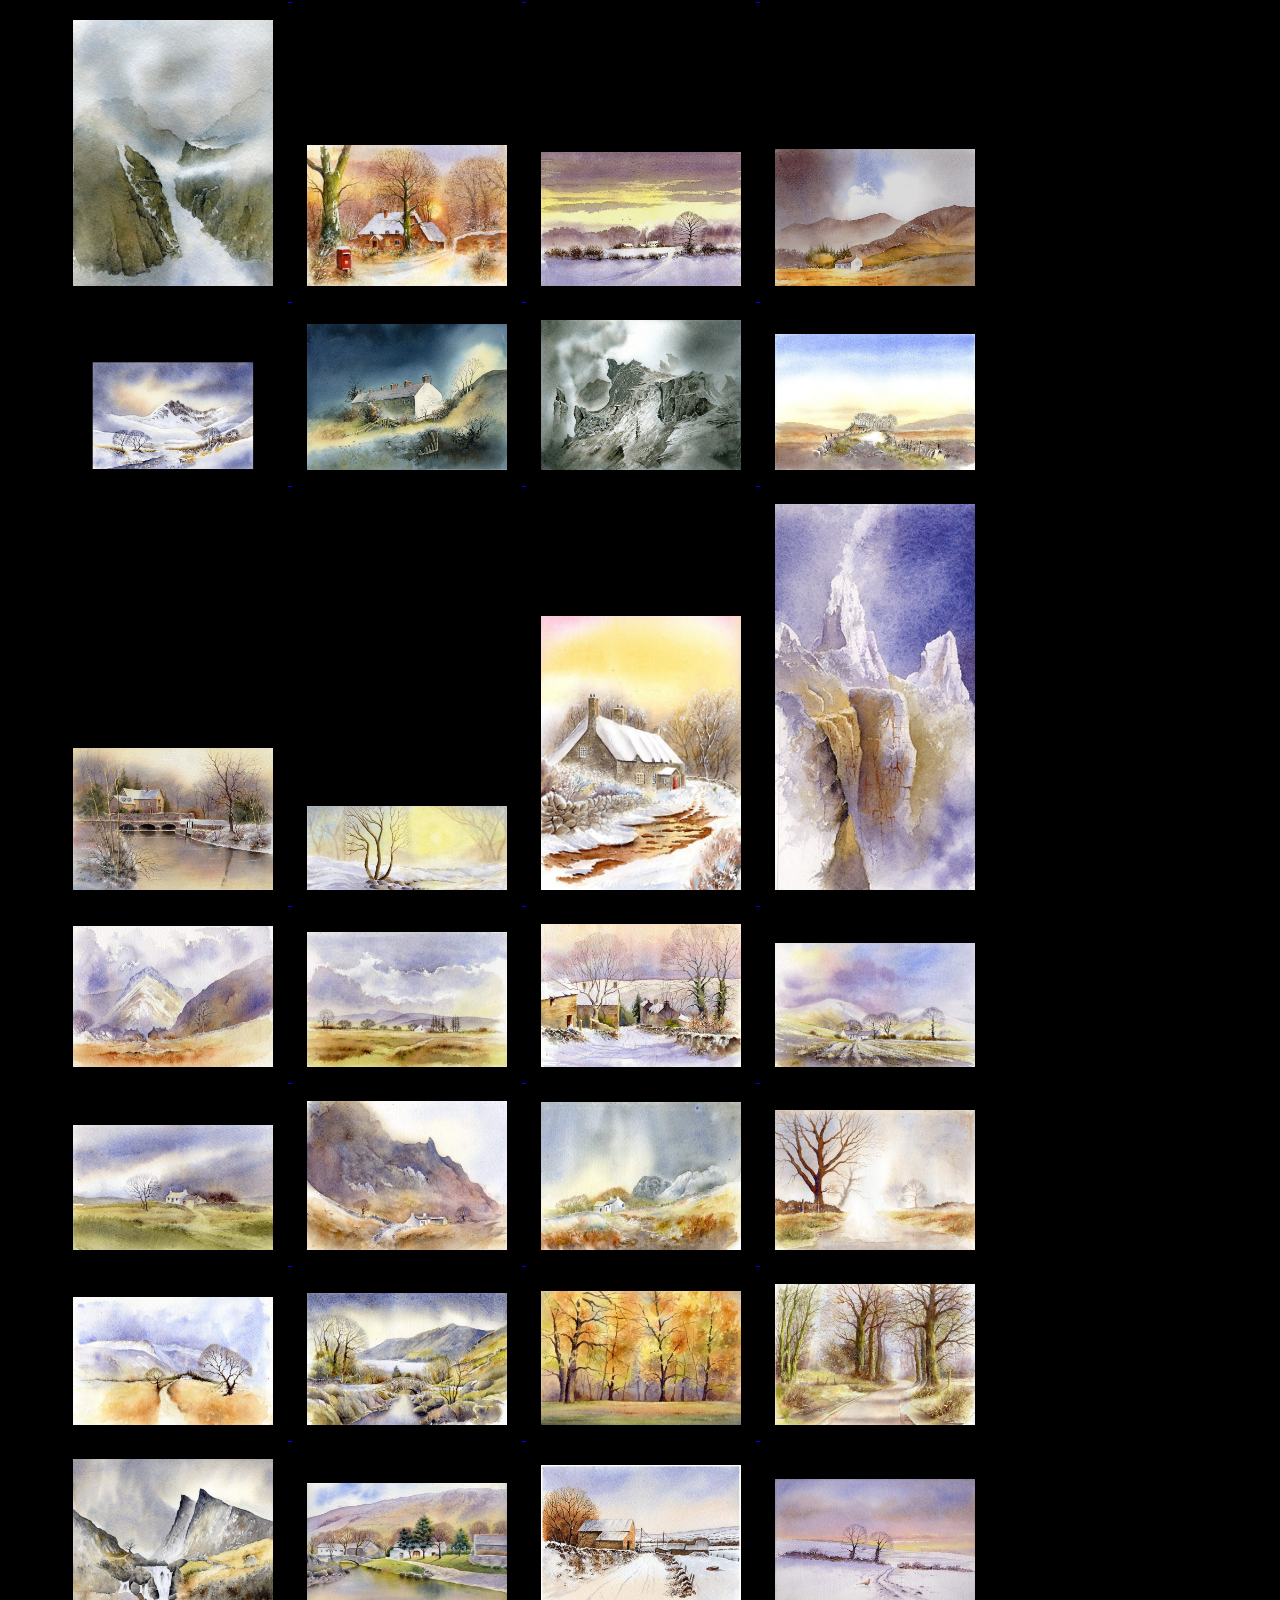
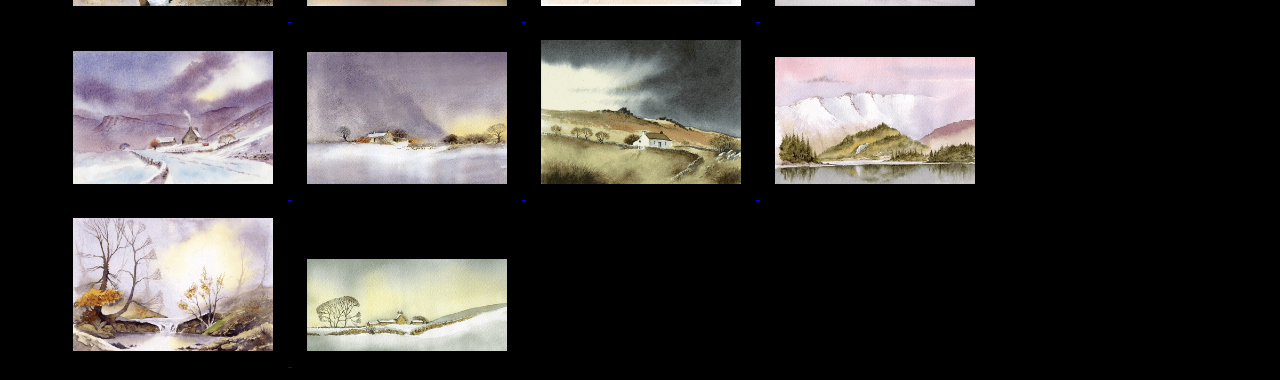
==== commit 771dbcb9: "April3" ====
--- a/galleries/index2.html
+++ b/galleries/index2.html
@@ -268,12 +268,36 @@
       <a href="images/82a.jpg" data-lightbox="models">
         <img src="images/82a.jpg" />
       </a>
-      <!-- <a href="images/51a.jpg" data-lightbox="models" >
-          <img src="images/51a.jpg" />
-        </a> -->
-
+      <a href="images/83a.jpg" data-lightbox="models">
+        <img src="images/83a.jpg" />
+      </a>
+      <a href="images/84a.jpg" data-lightbox="models">
+        <img src="images/84a.jpg" />
+      </a>
+      <a href="images/85a.jpg" data-lightbox="models">
+        <img src="images/85a.jpg" />
+      </a>
+      <a href="images/86a.jpg" data-lightbox="models">
+        <img src="images/86a.jpg" />
+      </a>
+      <a href="images/87a.jpg" data-lightbox="models">
+        <img src="images/87a.jpg" />
+      </a>
+      <a href="images/88a.jpg" data-lightbox="models">
+        <img src="images/88a.jpg" />
+      </a>
+      <a href="images/89a.jpg" data-lightbox="models">
+        <img src="images/89a.jpg" />
+      </a>
+      <a href="images/90a.jpg" data-lightbox="models">
+        <img src="images/90a.jpg" />
+      </a>
+      <!-- <a href="images/91a.jpg" data-lightbox="models">
+        <img src="images/91a.jpg" />
+      </a> -->
 
     </div>
+
     <script src="js/lightbox-plus-jquery.min.js"></script>
 </body>
 
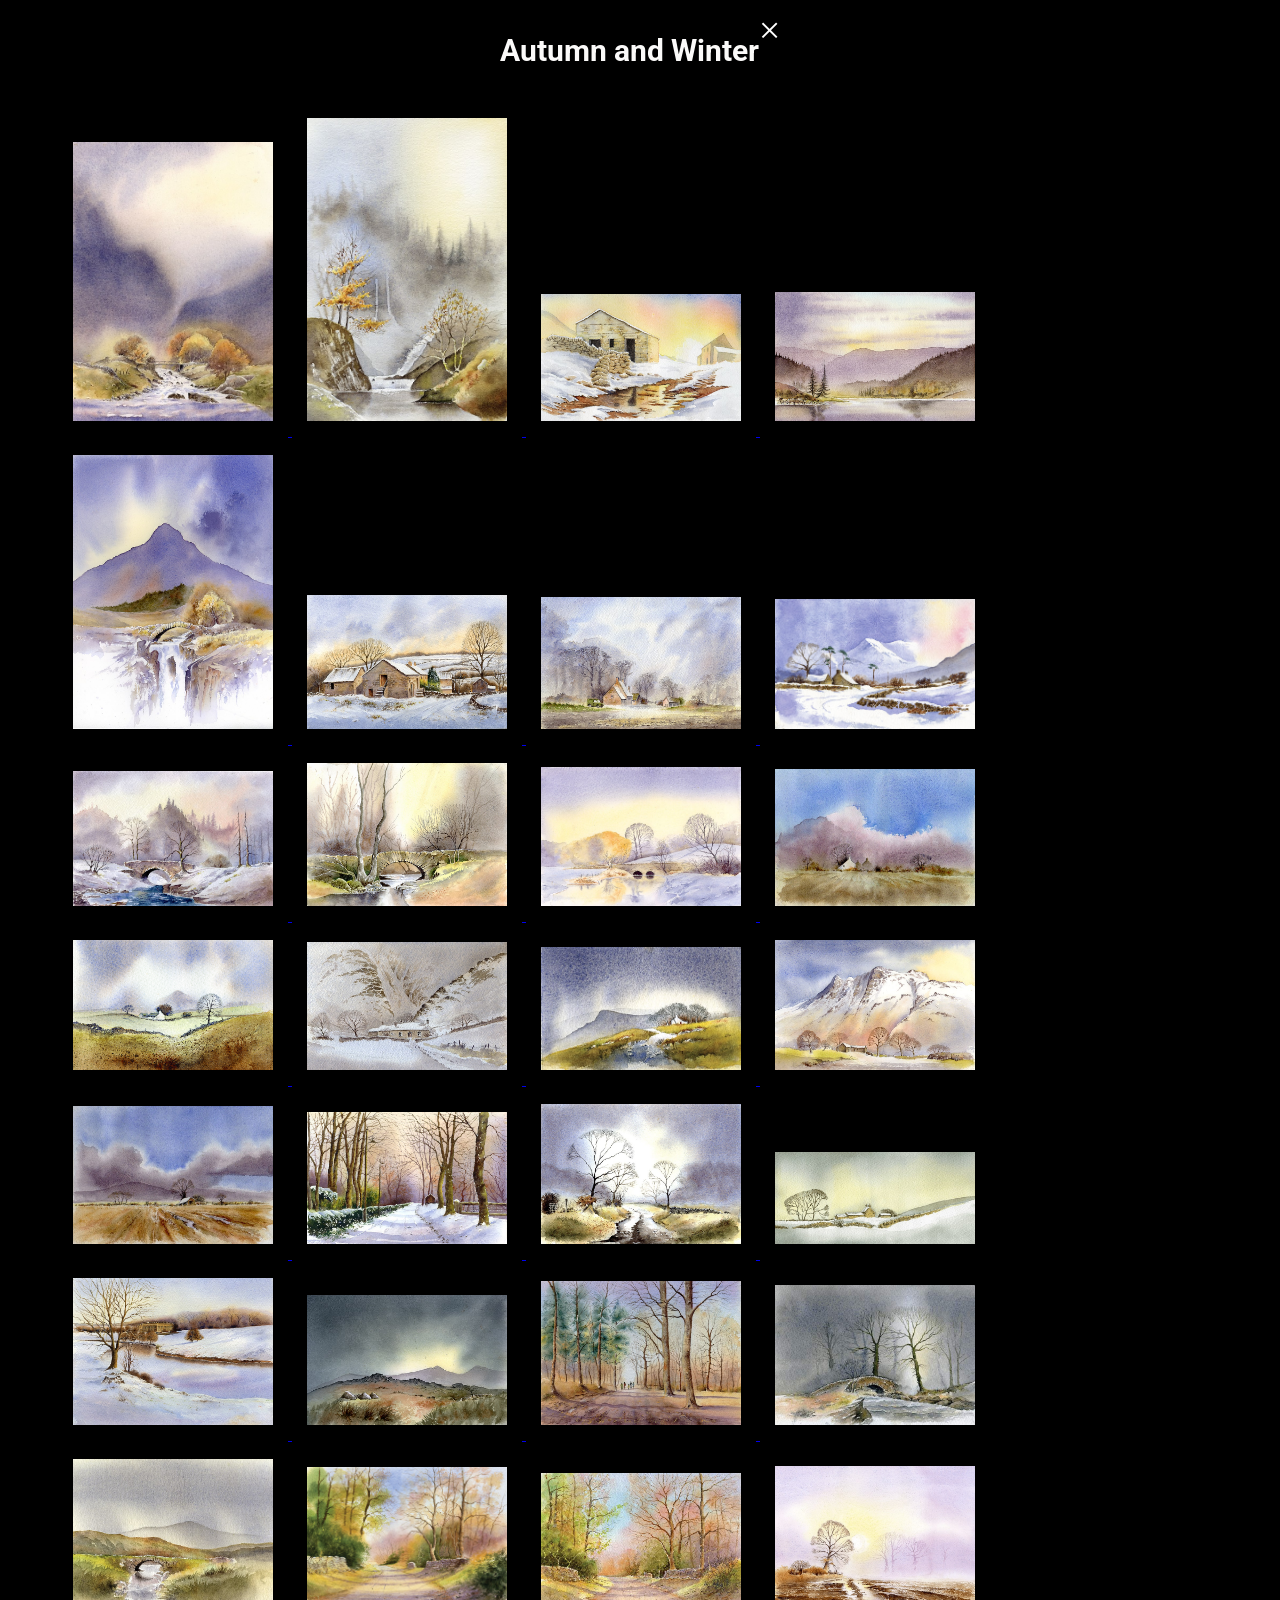
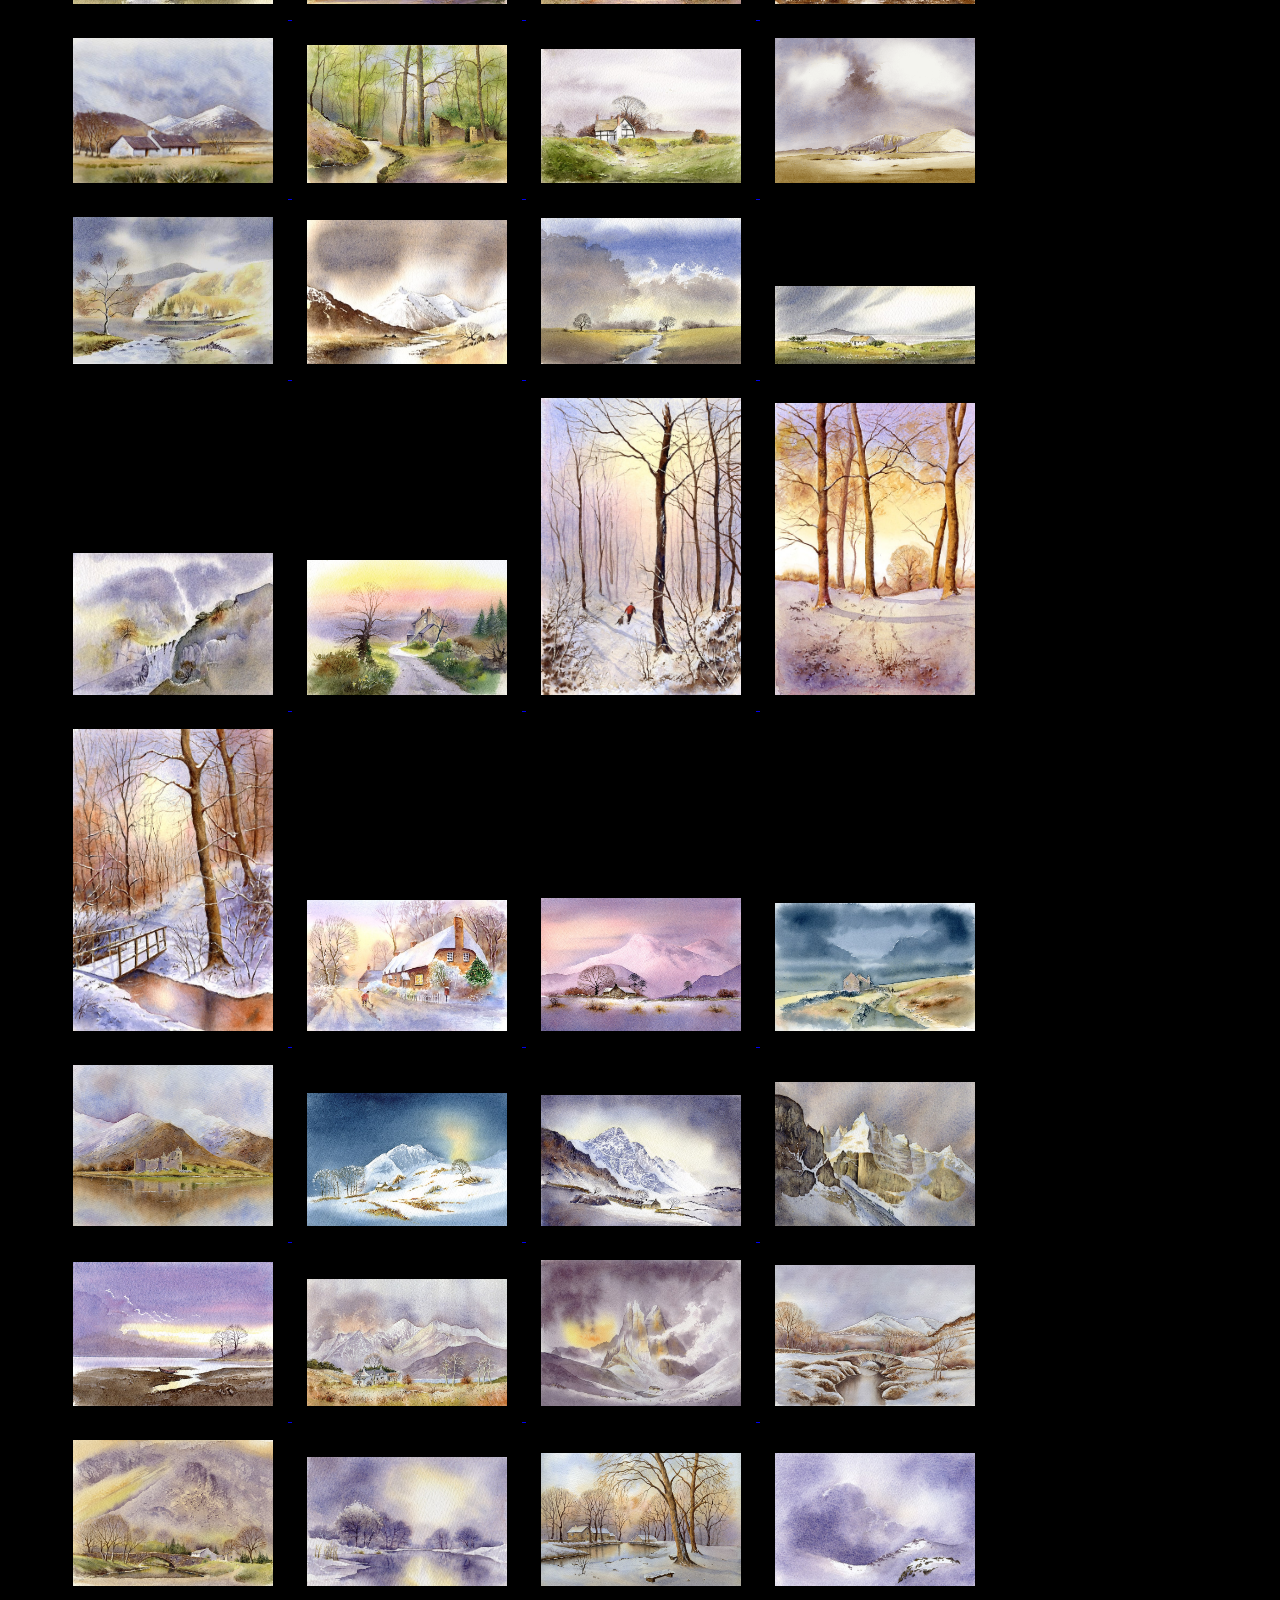
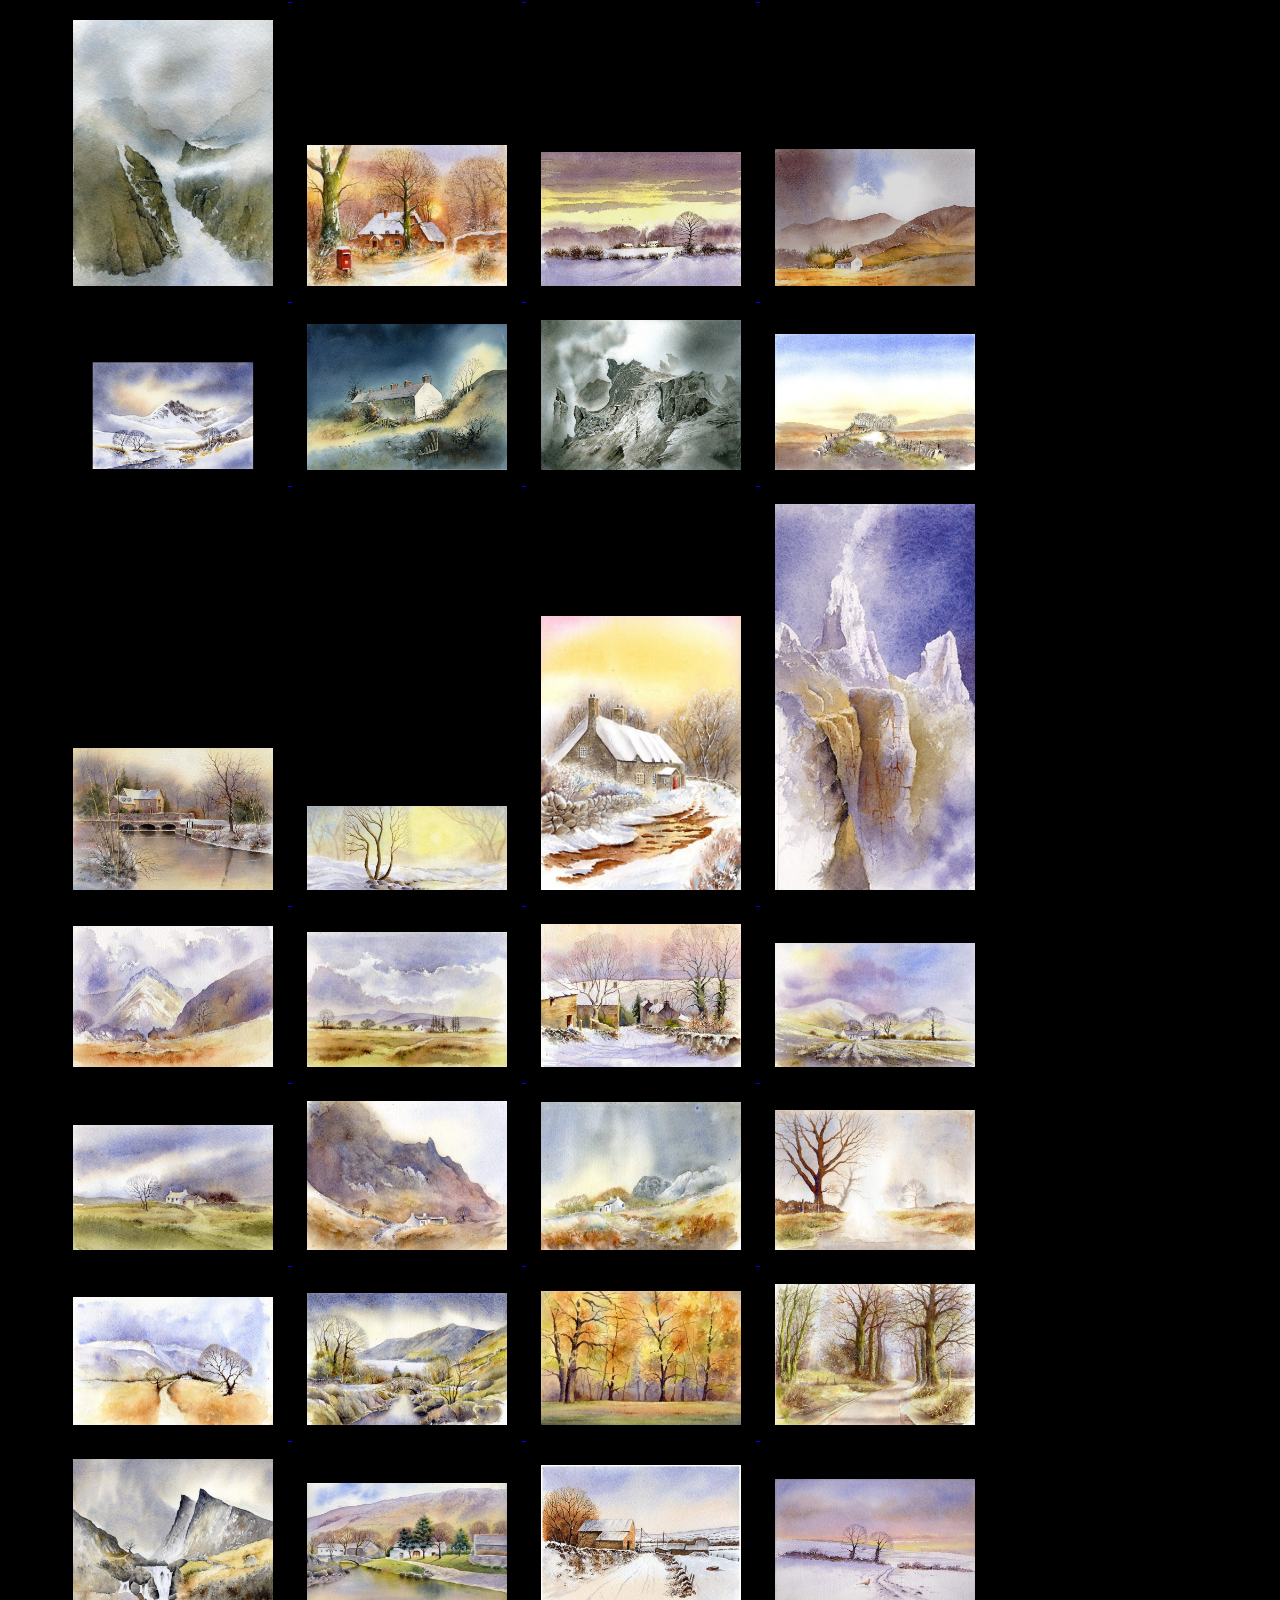
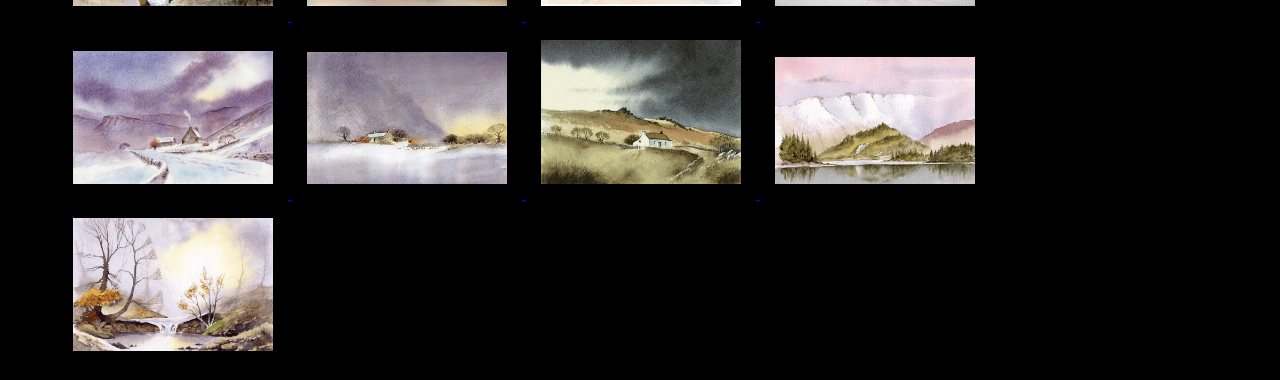
==== commit 680679fa: "April14" ====
--- a/galleries/index2.html
+++ b/galleries/index2.html
@@ -79,8 +79,8 @@
       <a href="images/19a.jpg" data-lightbox="models">
         <img src="images/19a.jpg" />
       </a>
-      <a href="images/20a.png" data-lightbox="models">
-        <img src="images/20a.png" />
+      <a href="images/20a.jpg" data-lightbox="models">
+        <img src="images/20a.jpg" />
       </a>
       <a href="images/21a.jpg" data-lightbox="models">
         <img src="images/21a.jpg" />
@@ -289,9 +289,9 @@
       <a href="images/89a.jpg" data-lightbox="models">
         <img src="images/89a.jpg" />
       </a>
-      <a href="images/90a.jpg" data-lightbox="models">
+      <!-- <a href="images/90a.jpg" data-lightbox="models">
         <img src="images/90a.jpg" />
-      </a>
+      </a> -->
       <!-- <a href="images/91a.jpg" data-lightbox="models">
         <img src="images/91a.jpg" />
       </a> -->
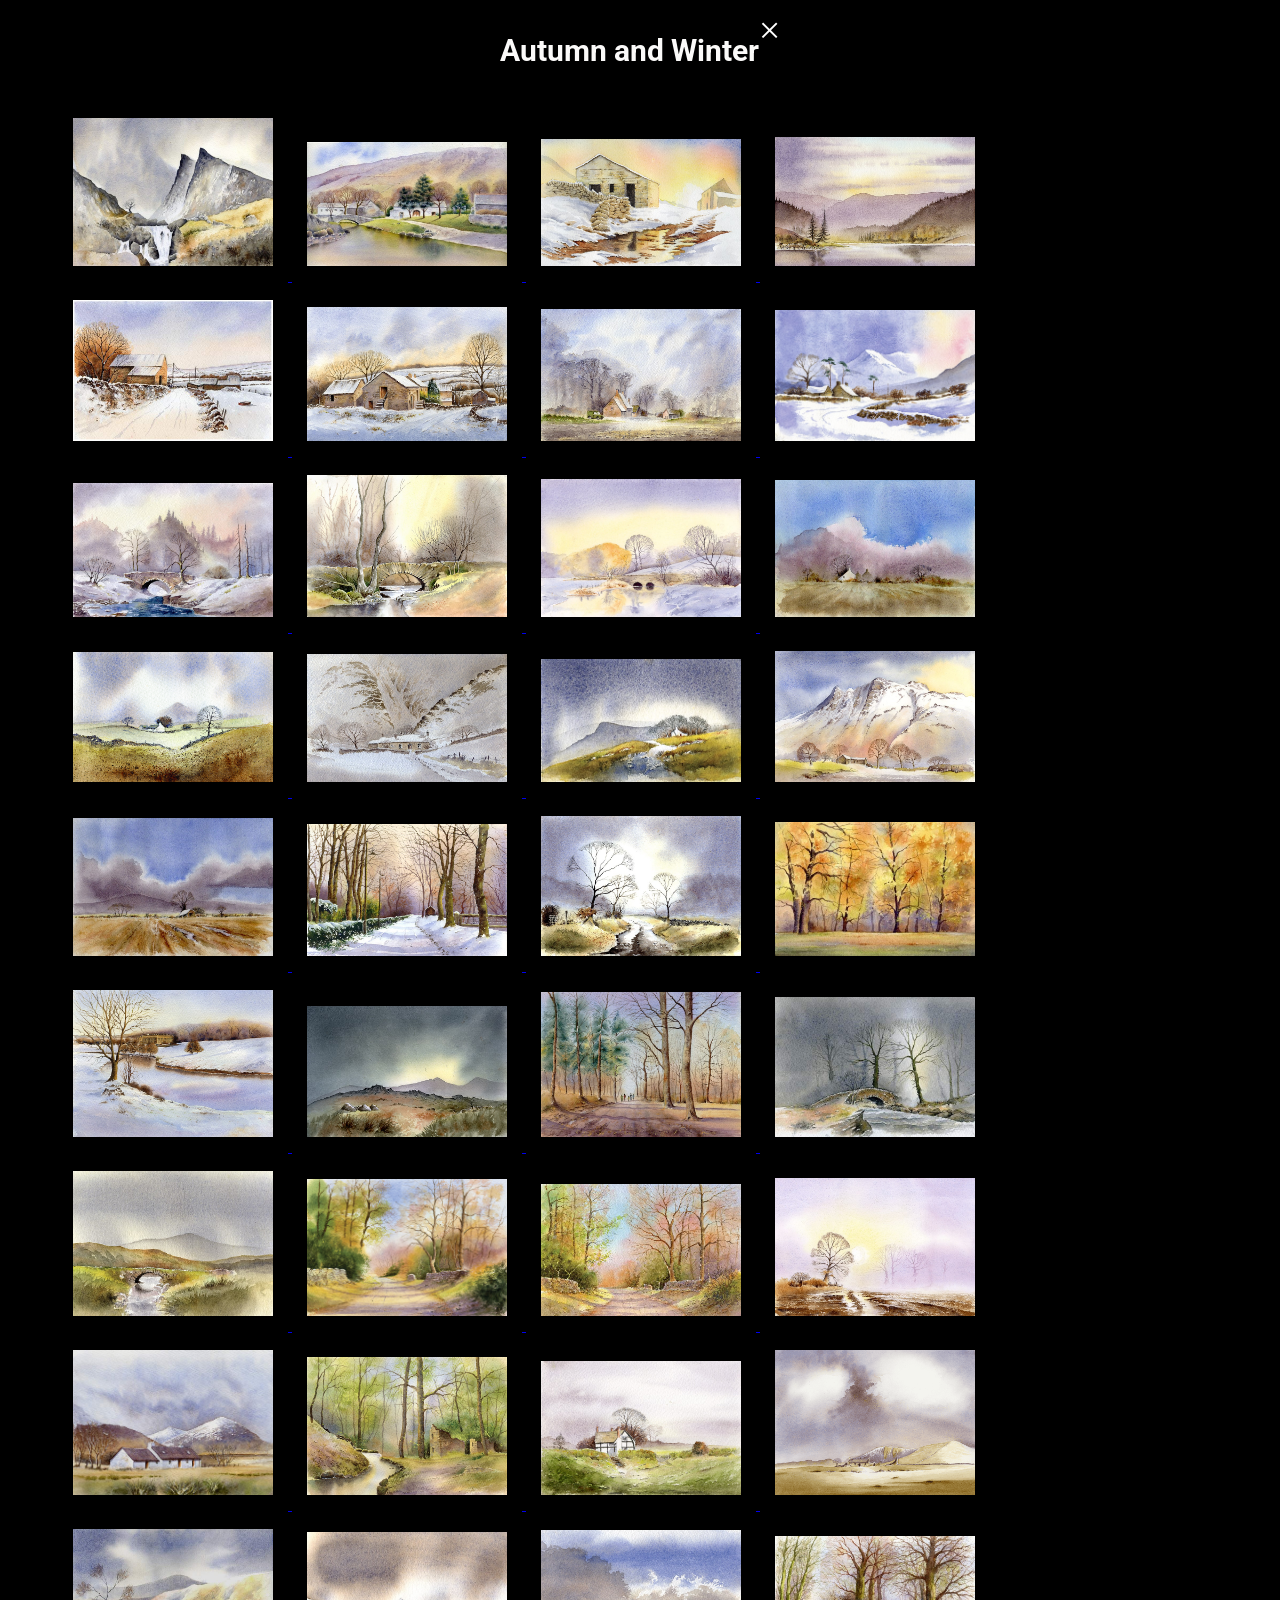
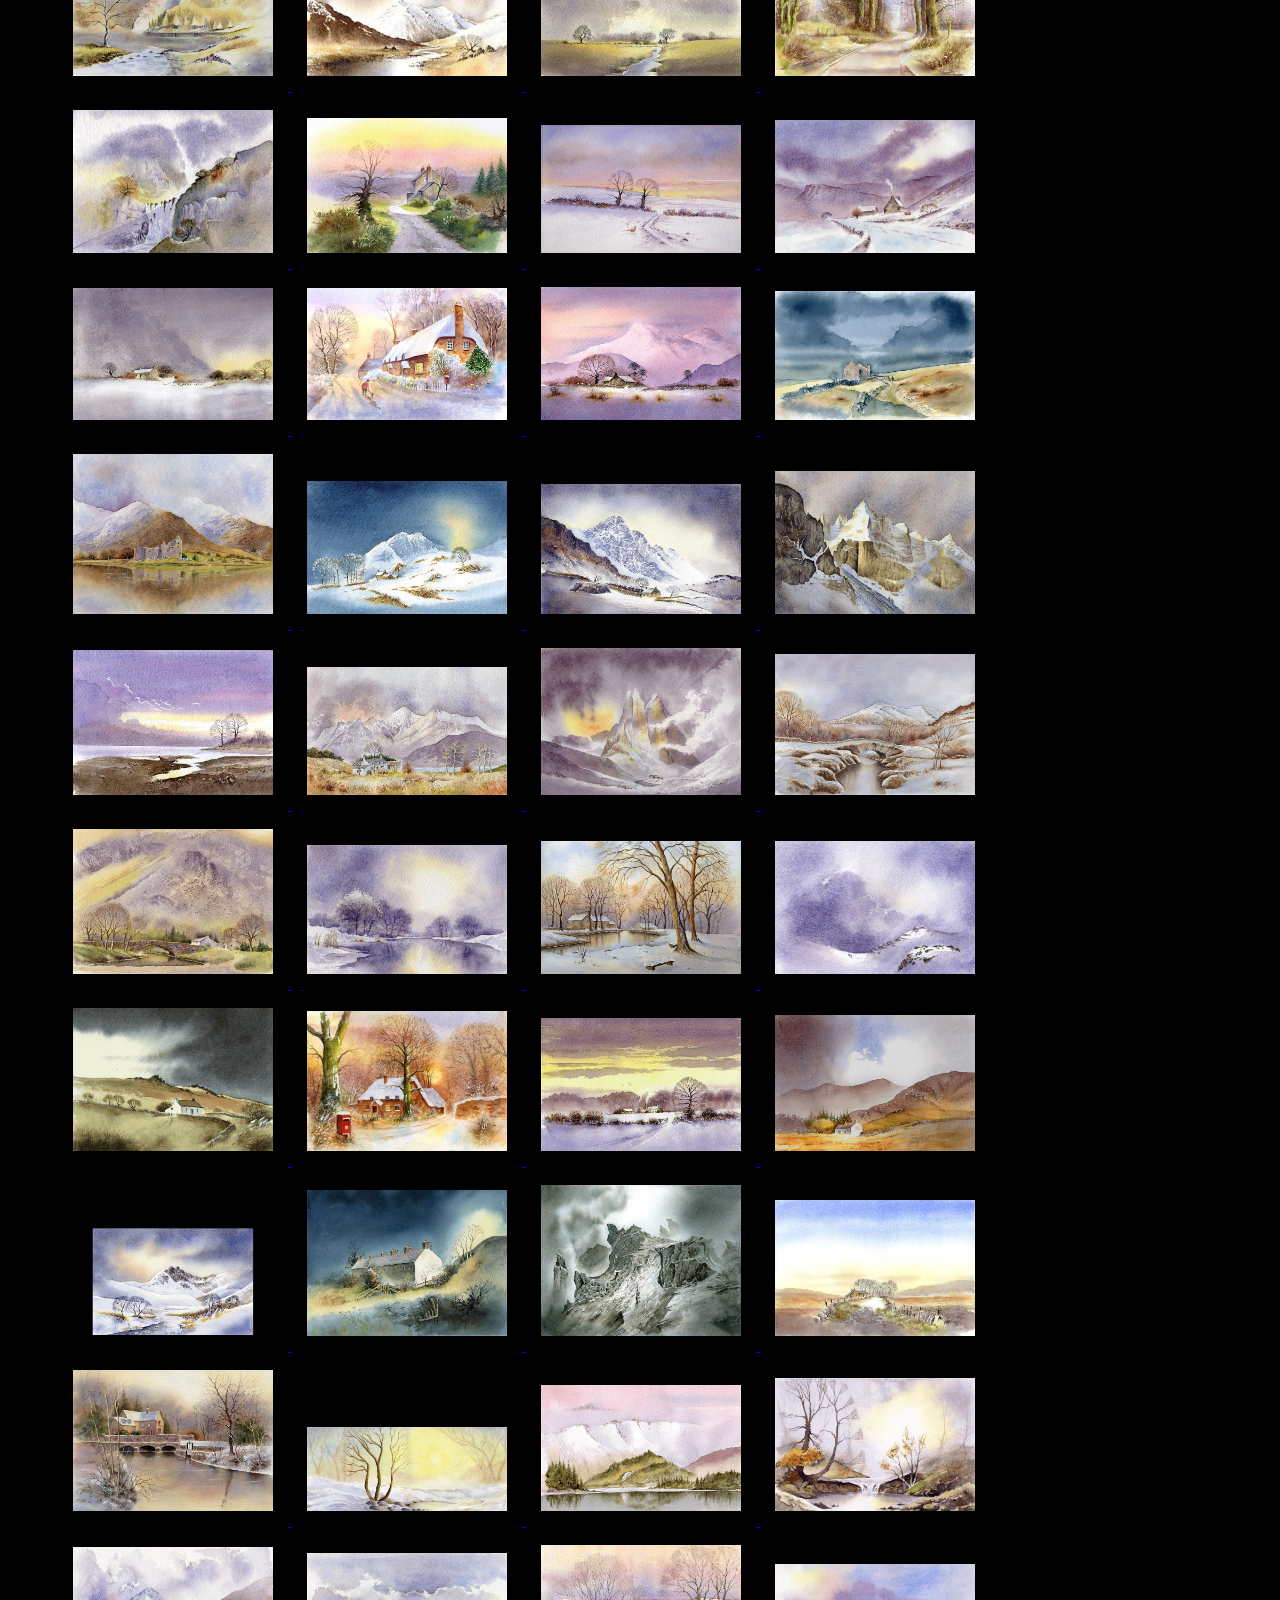
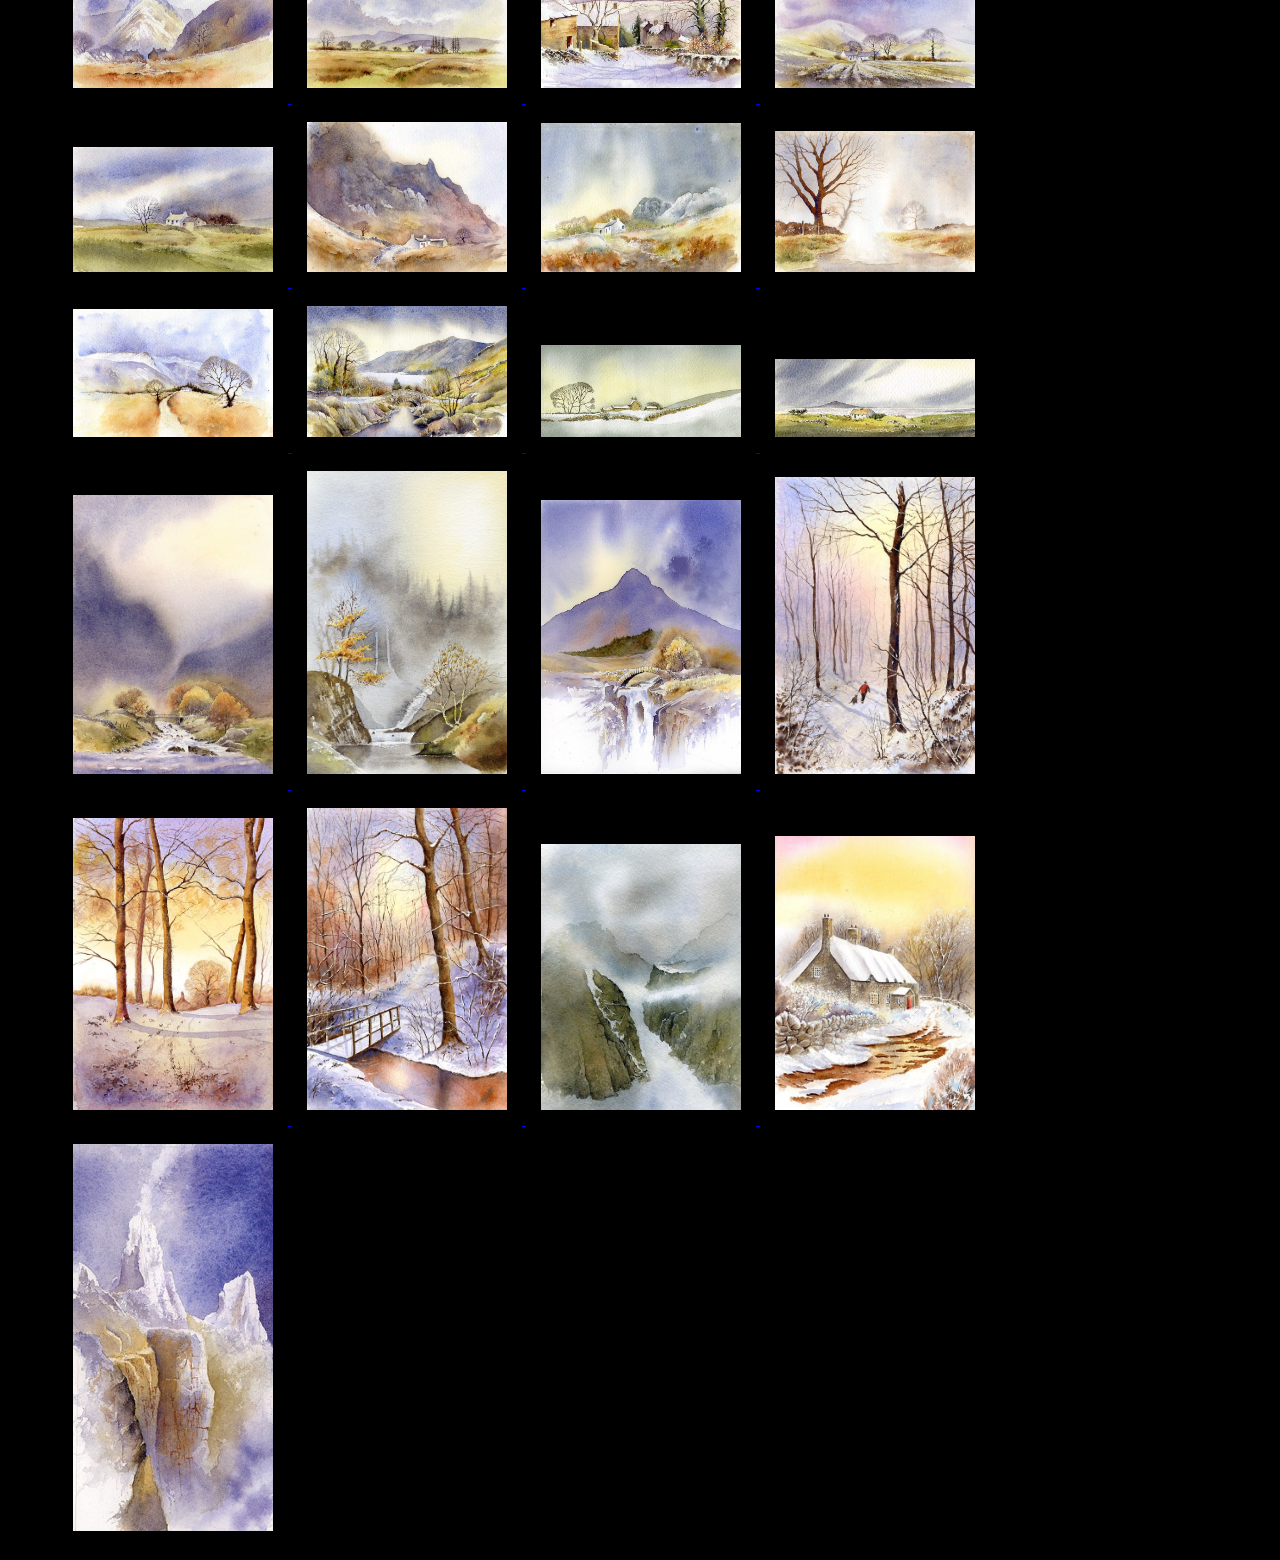
==== commit 18d1e64d: "April16" ====
--- a/galleries/index2.html
+++ b/galleries/index2.html
@@ -190,8 +190,8 @@
       <a href="images/56a.jpg" data-lightbox="models">
         <img src="images/56a.jpg" />
       </a>
-      <a href="images/57ab.jpg" data-lightbox="models">
-        <img src="images/57ab.jpg" />
+      <a href="images/57a.jpg" data-lightbox="models">
+        <img src="images/57a.jpg" />
       </a>
       <a href="images/58a.jpg" data-lightbox="models">
         <img src="images/58a.jpg" />
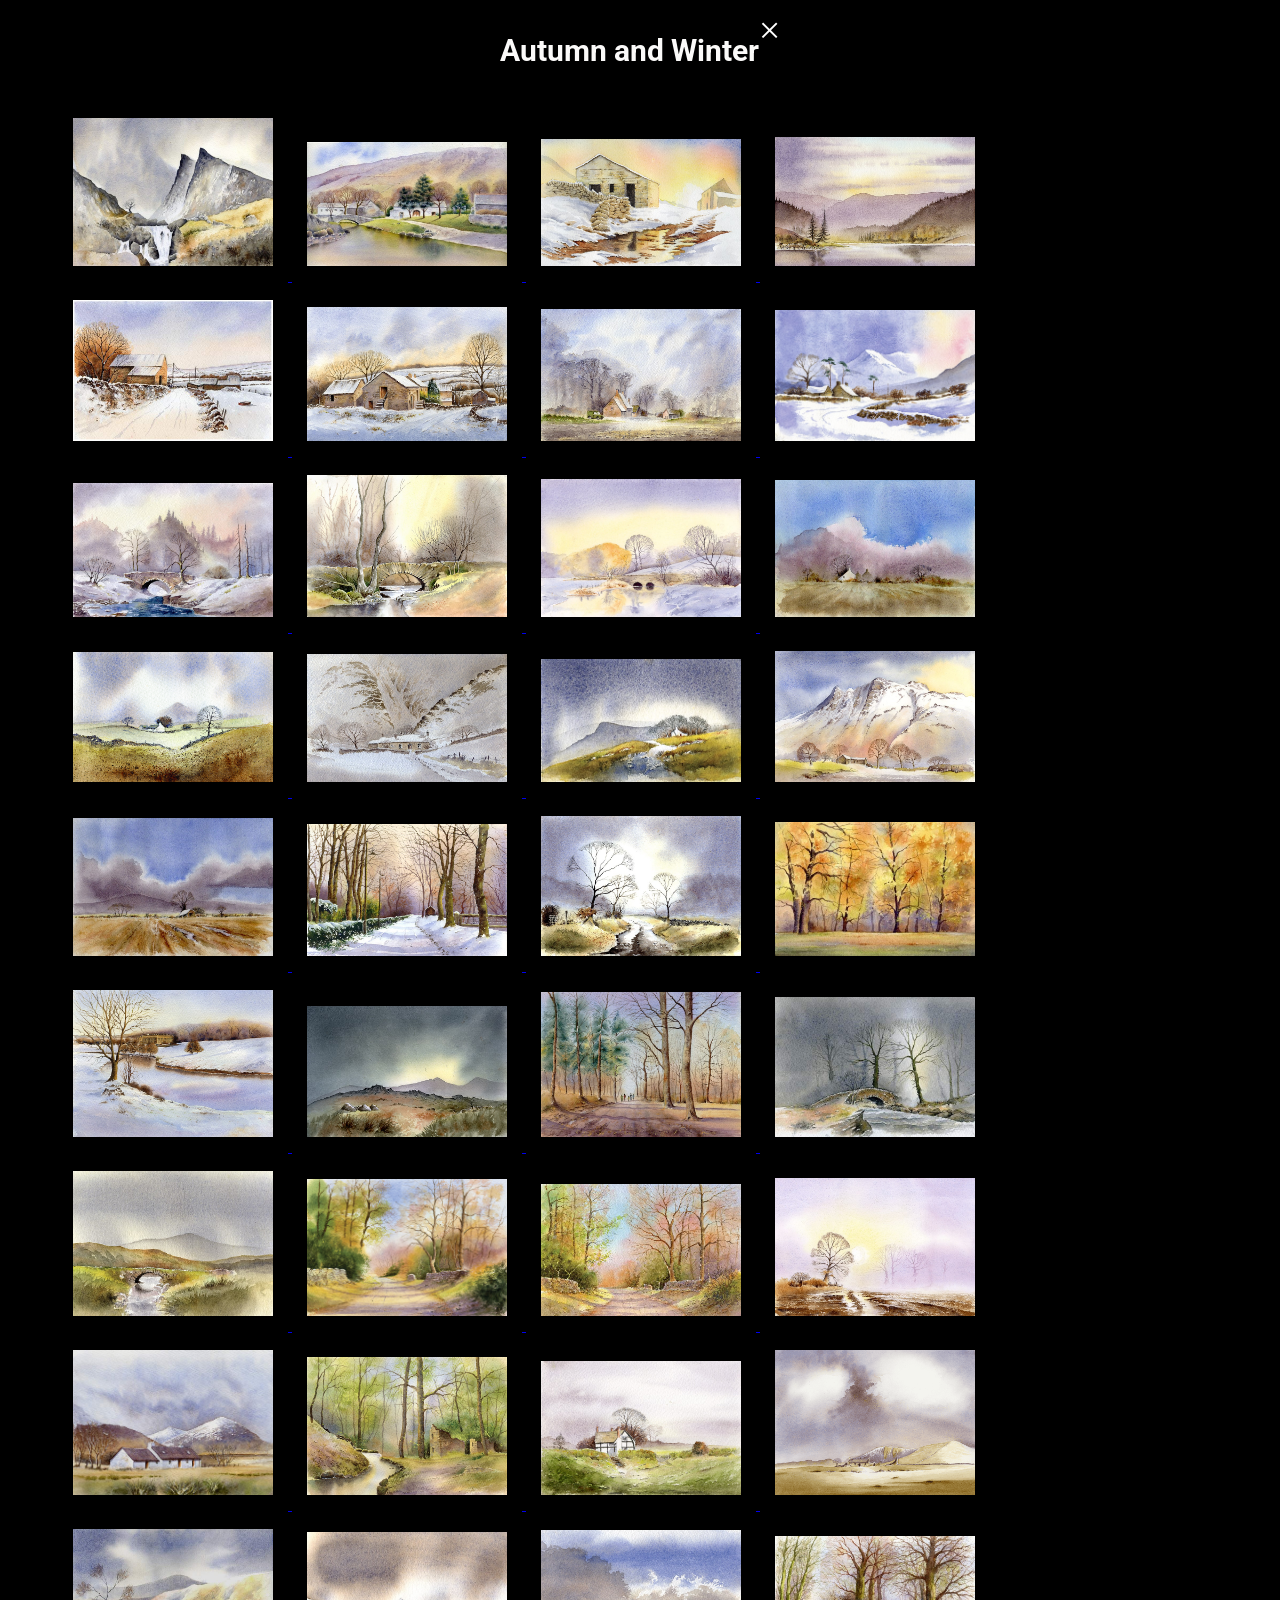
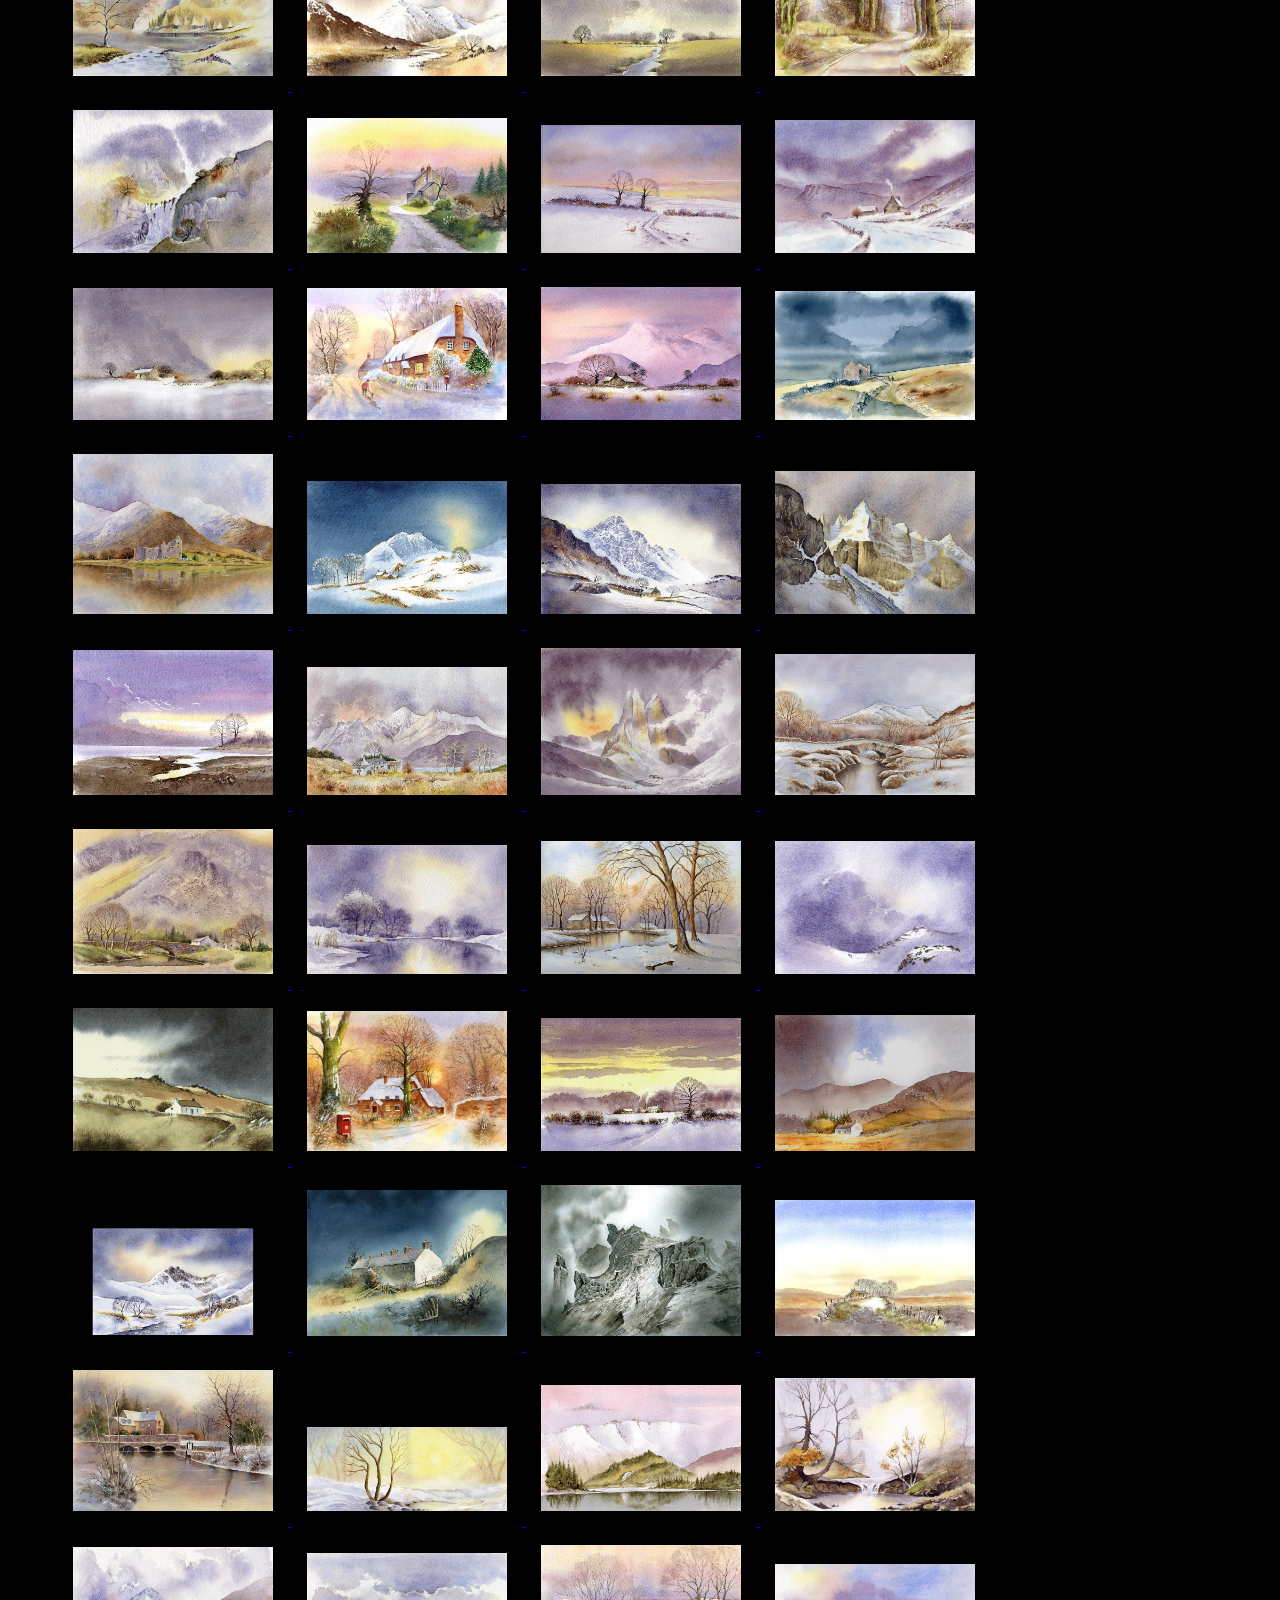
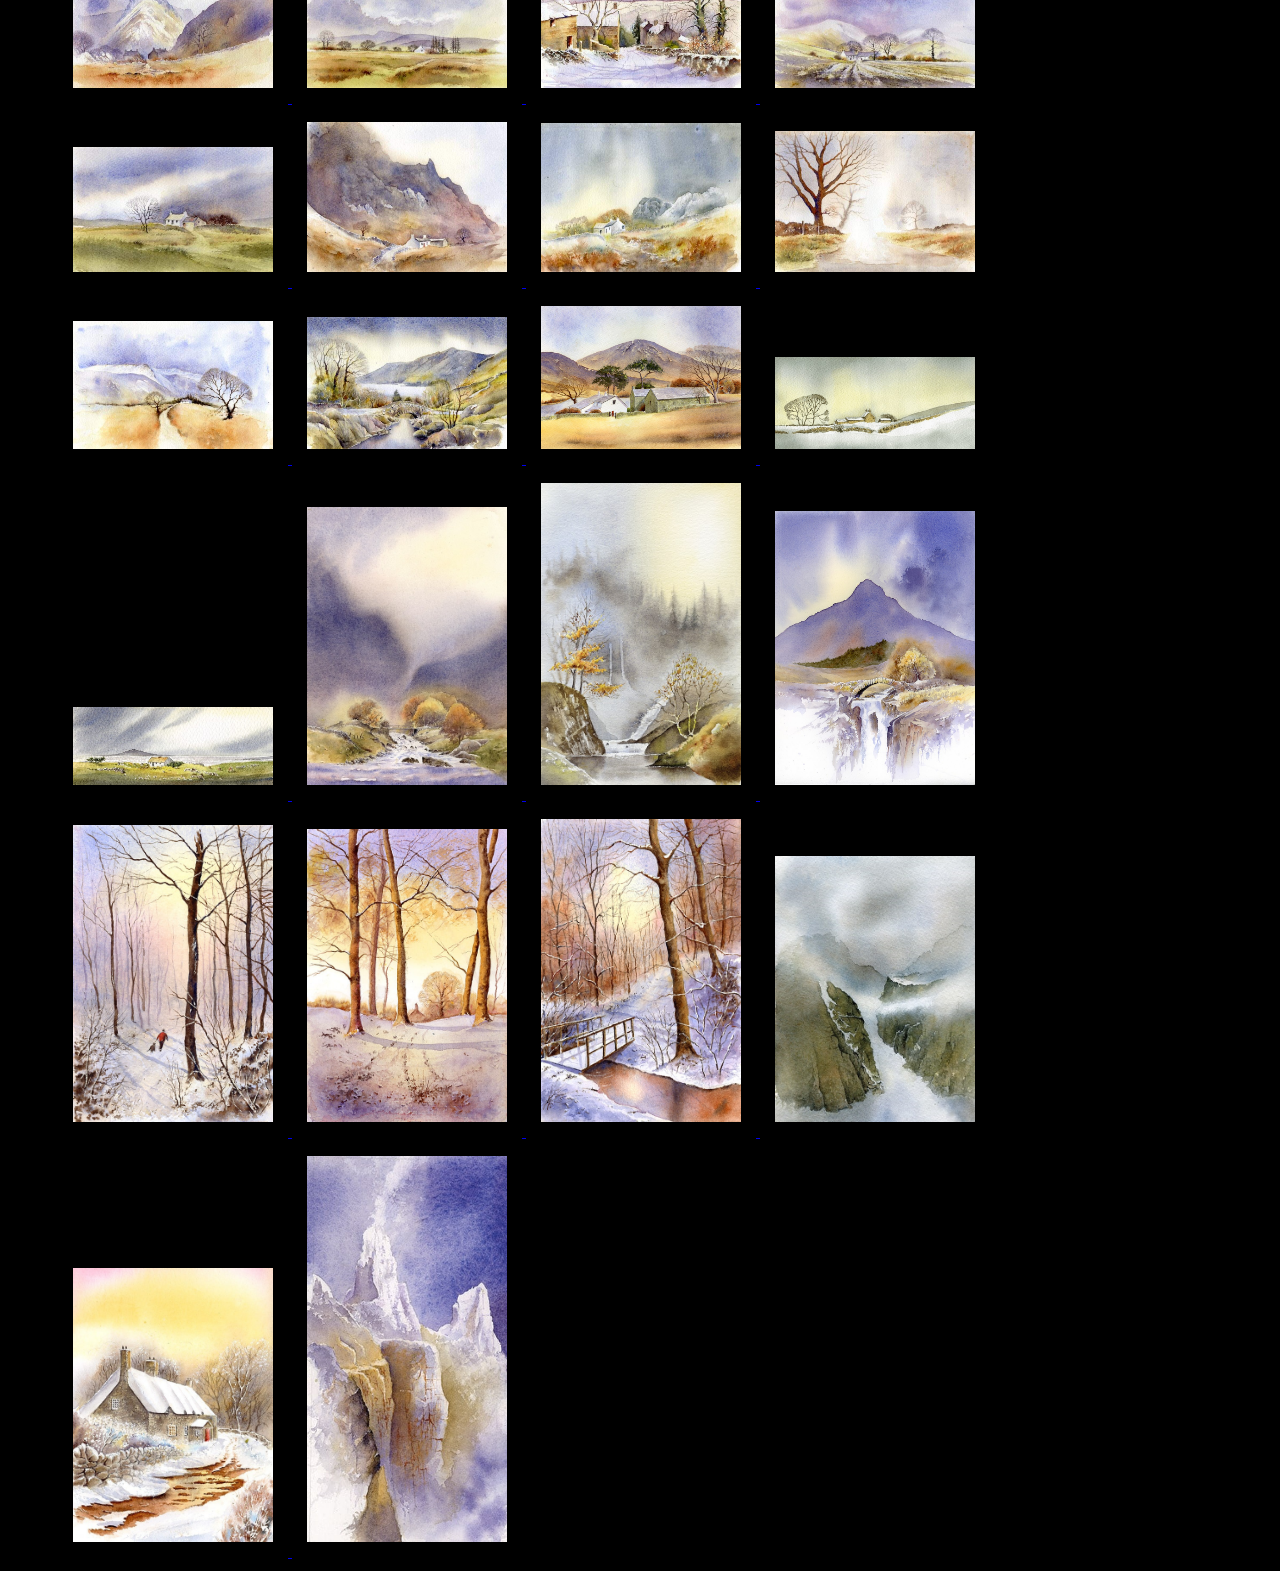
==== commit db83fa8f: "April18.1" ====
--- a/galleries/index2.html
+++ b/galleries/index2.html
@@ -256,9 +256,13 @@
       <a href="images/78a.jpg" data-lightbox="models">
         <img src="images/78a.jpg" />
       </a>
+      <a href="images/78.1a.jpg" data-lightbox="models">
+        <img src="images/78.1a.jpg" />
+      </a>
       <a href="images/79a.jpg" data-lightbox="models">
         <img src="images/79a.jpg" />
       </a>
+
       <a href="images/80a.jpg" data-lightbox="models">
         <img src="images/80a.jpg" />
       </a>
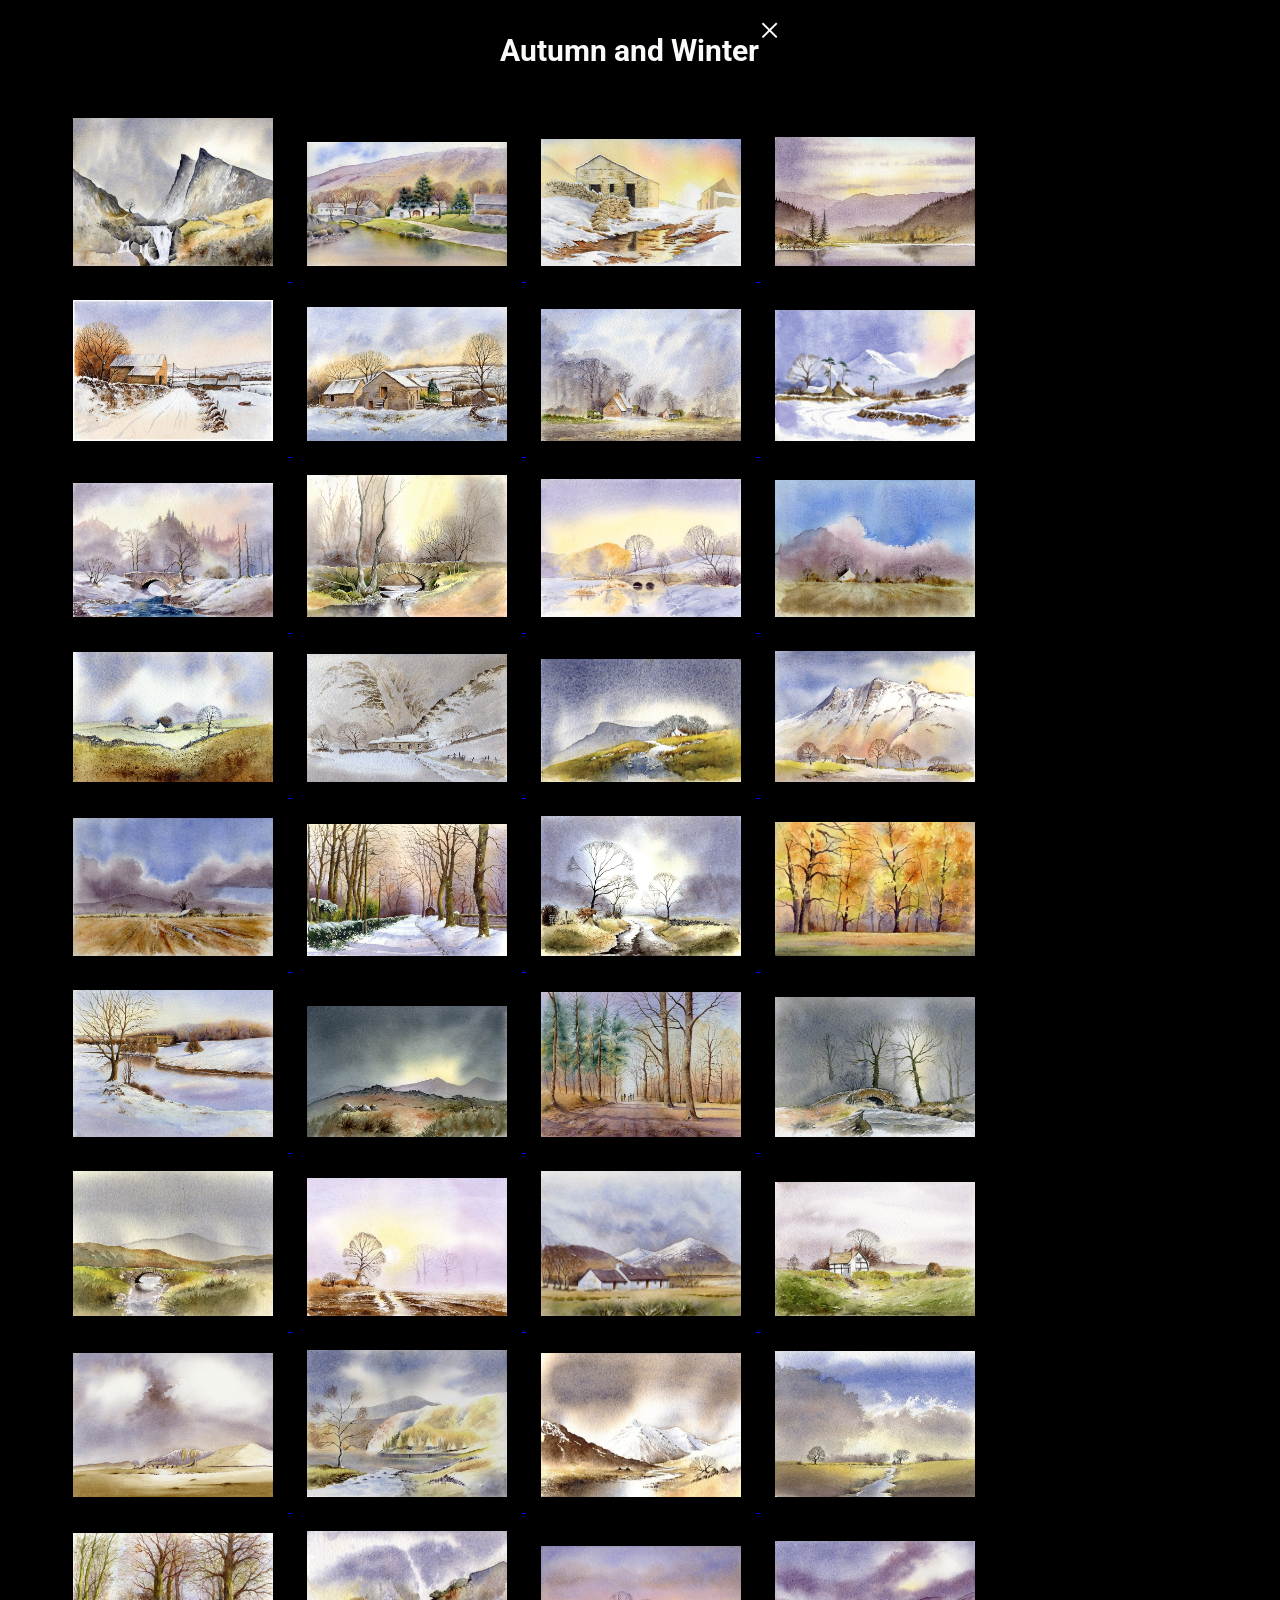
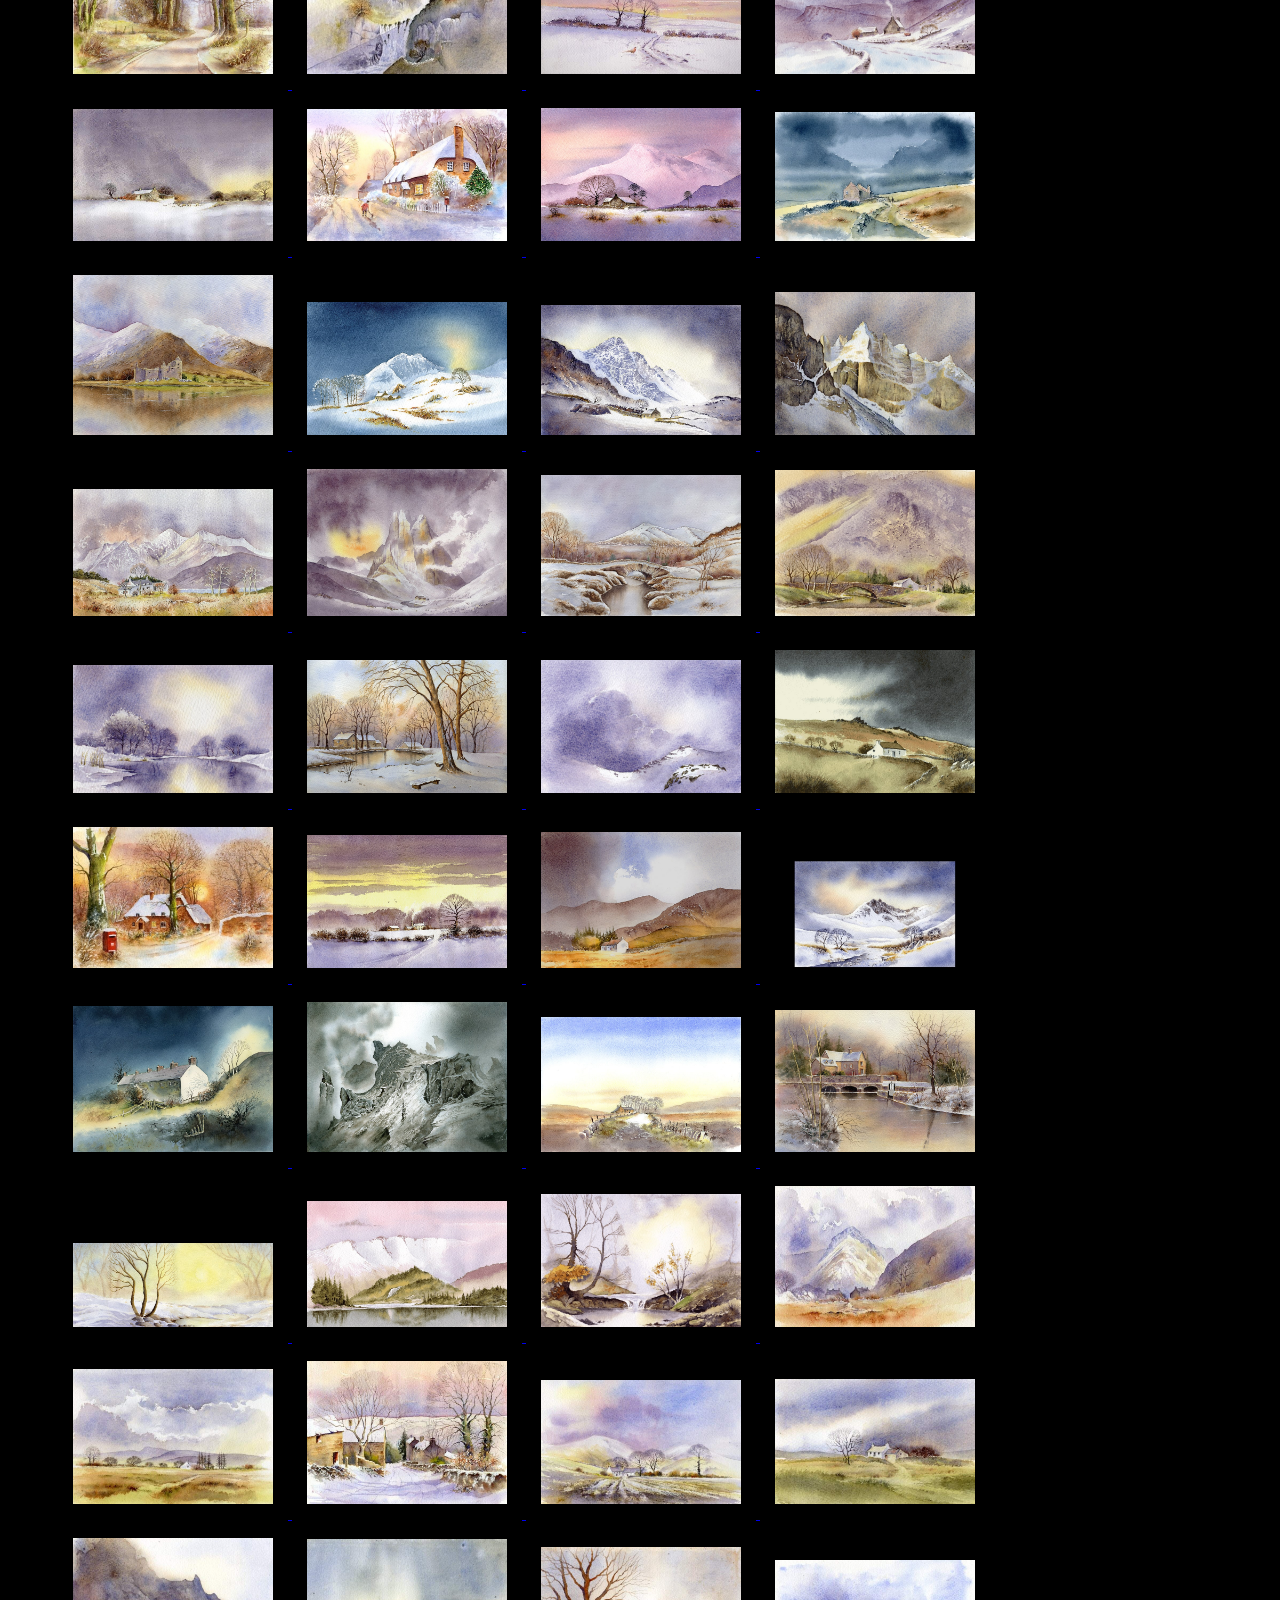
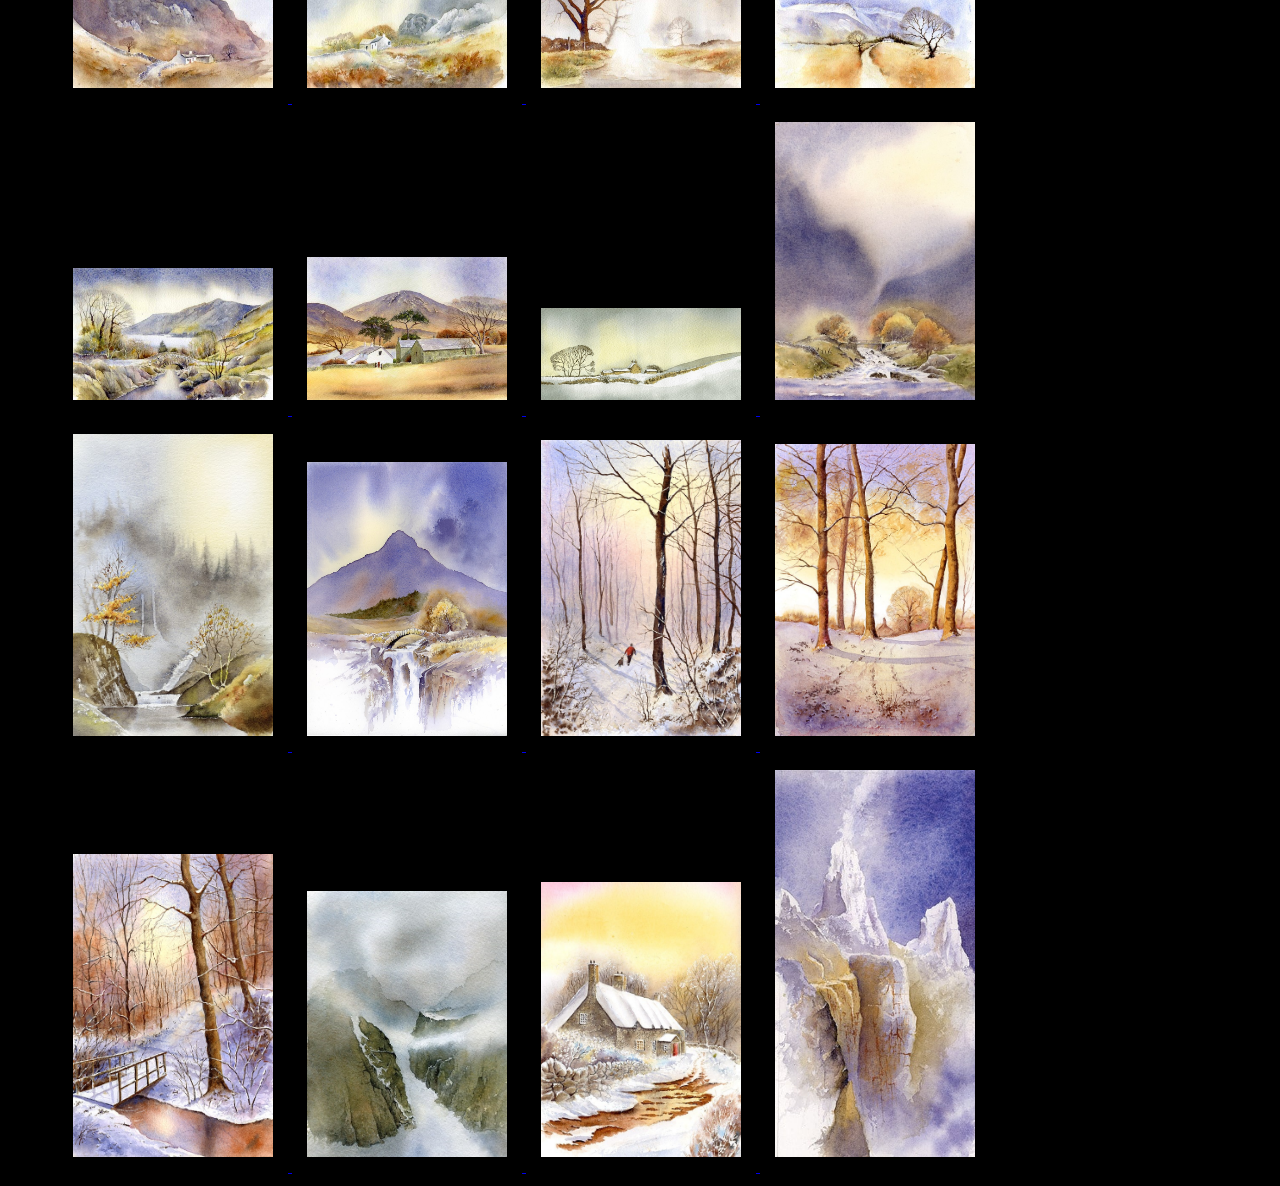
==== commit 77c7ae17: "April23" ====
--- a/galleries/index2.html
+++ b/galleries/index2.html
@@ -97,21 +97,21 @@
       <a href="images/25a.jpg" data-lightbox="models">
         <img src="images/25a.jpg" />
       </a>
-      <a href="images/26a.jpg" data-lightbox="models">
+      <!-- <a href="images/26a.jpg" data-lightbox="models">
         <img src="images/26a.jpg" />
       </a>
       <a href="images/27a.jpg" data-lightbox="models">
         <img src="images/27a.jpg" />
-      </a>
+      </a> -->
       <a href="images/28a.jpg" data-lightbox="models">
         <img src="images/28a.jpg" />
       </a>
       <a href="images/29a.jpg" data-lightbox="models">
         <img src="images/29a.jpg" />
       </a>
-      <a href="images/30a.jpg" data-lightbox="models">
+      <!-- <a href="images/30a.jpg" data-lightbox="models">
         <img src="images/30a.jpg" />
-      </a>
+      </a> -->
       <a href="images/31a.jpg" data-lightbox="models">
         <img src="images/31a.jpg" />
       </a>
@@ -133,9 +133,9 @@
       <a href="images/37au.jpg" data-lightbox="models">
         <img src="images/37au.jpg" />
       </a>
-      <a href="images/38a.jpg" data-lightbox="models">
+      <!-- <a href="images/38a.jpg" data-lightbox="models">
         <img src="images/38a.jpg" />
-      </a>
+      </a> -->
       <a href="images/39a.jpg" data-lightbox="models">
         <img src="images/39a.jpg" />
       </a>
@@ -166,9 +166,9 @@
       <a href="images/48a.jpg" data-lightbox="models">
         <img src="images/48a.jpg" />
       </a>
-      <a href="images/49a.jpg" data-lightbox="models">
+      <!-- <a href="images/49a.jpg" data-lightbox="models">
         <img src="images/49a.jpg" />
-      </a>
+      </a> -->
       <a href="images/50a.jpg" data-lightbox="models">
         <img src="images/50a.jpg" />
       </a>
@@ -262,10 +262,9 @@
       <a href="images/79a.jpg" data-lightbox="models">
         <img src="images/79a.jpg" />
       </a>
-
-      <a href="images/80a.jpg" data-lightbox="models">
+      <!-- <a href="images/80a.jpg" data-lightbox="models">
         <img src="images/80a.jpg" />
-      </a>
+      </a> -->
       <a href="images/81a.jpg" data-lightbox="models">
         <img src="images/81a.jpg" />
       </a>
